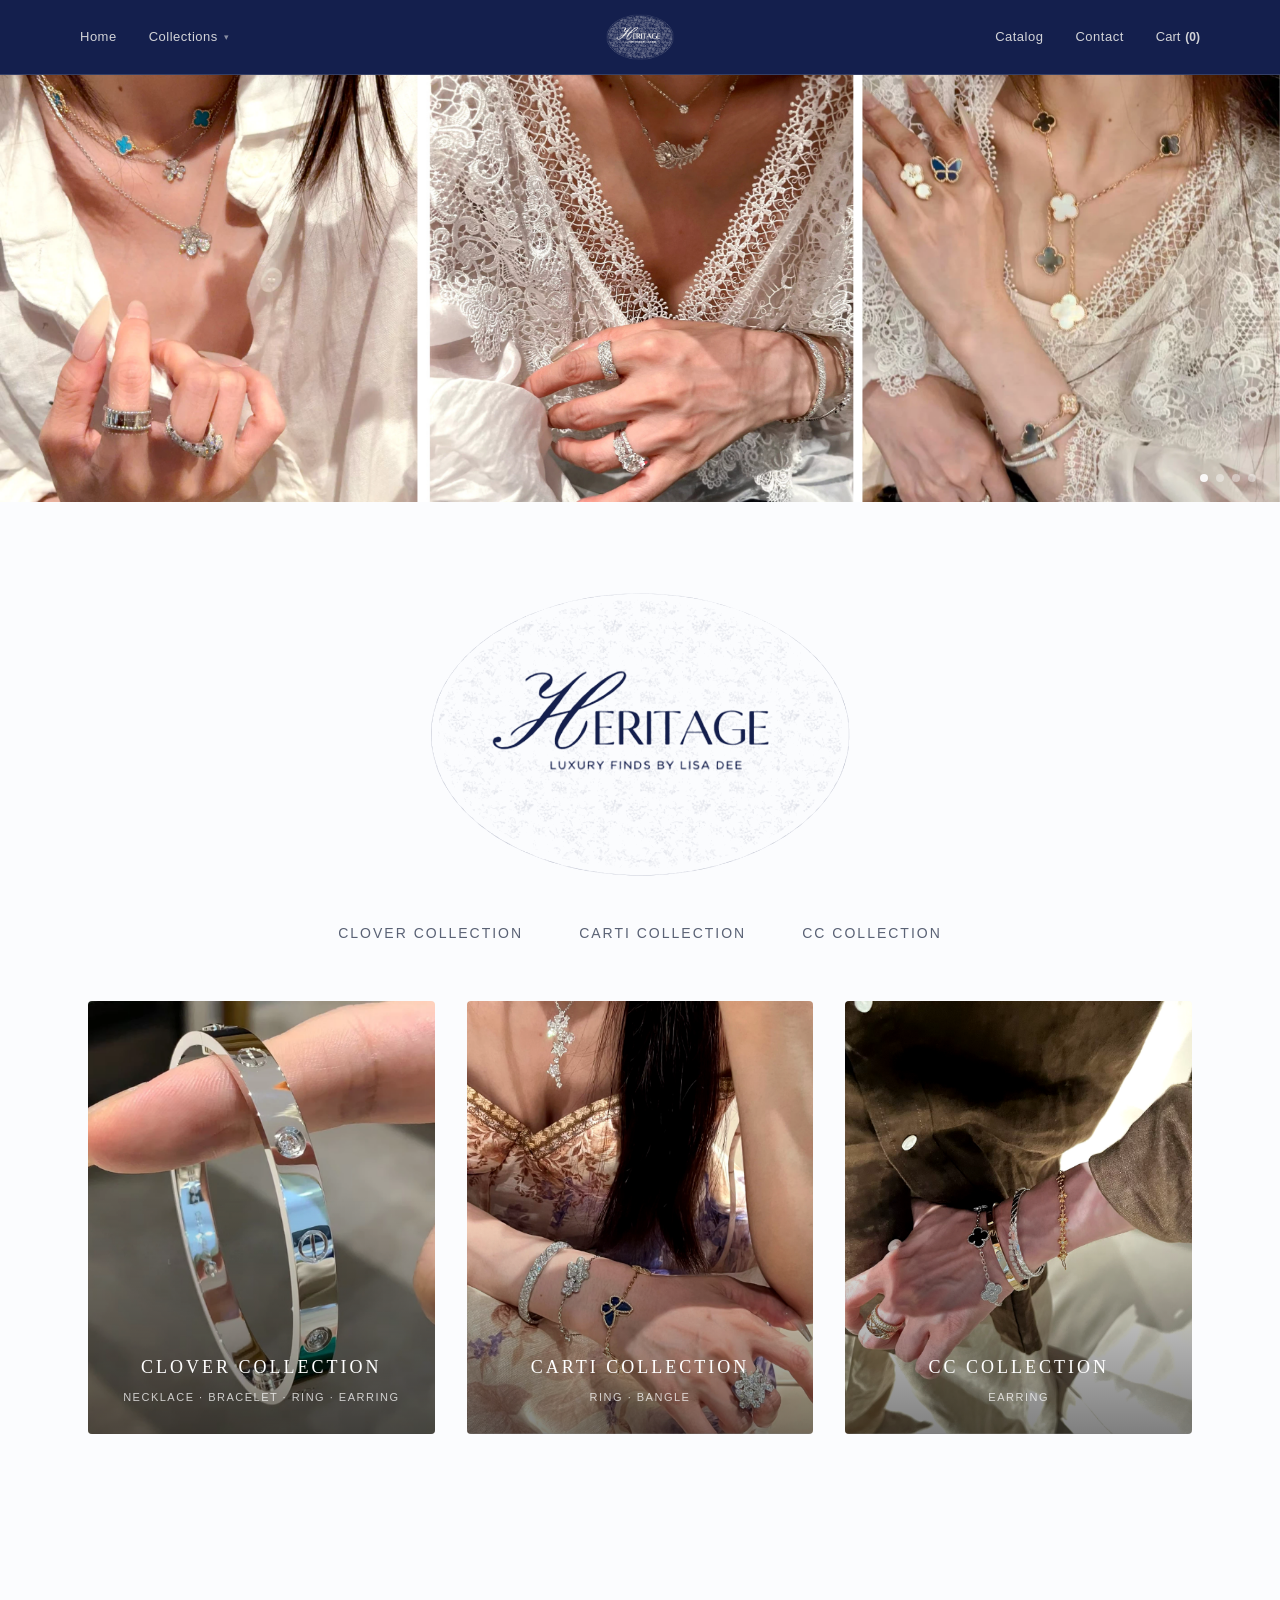
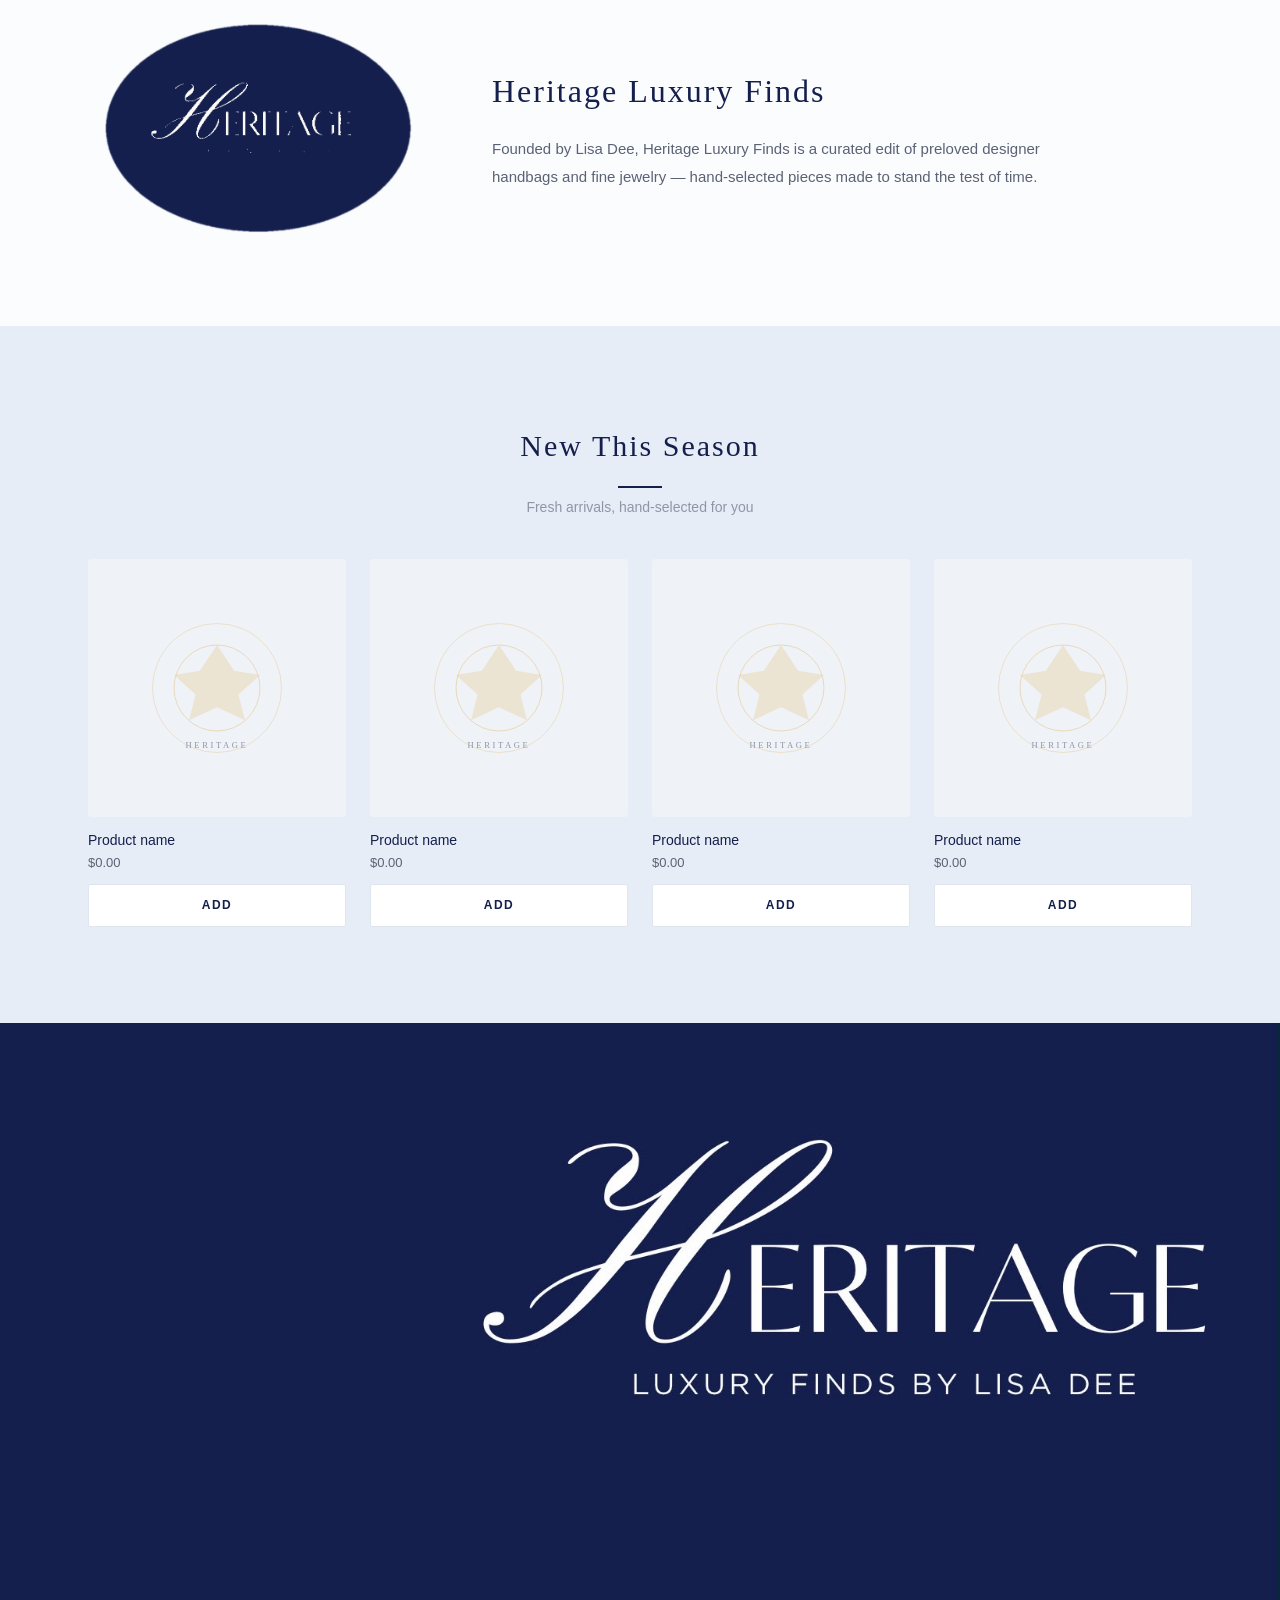
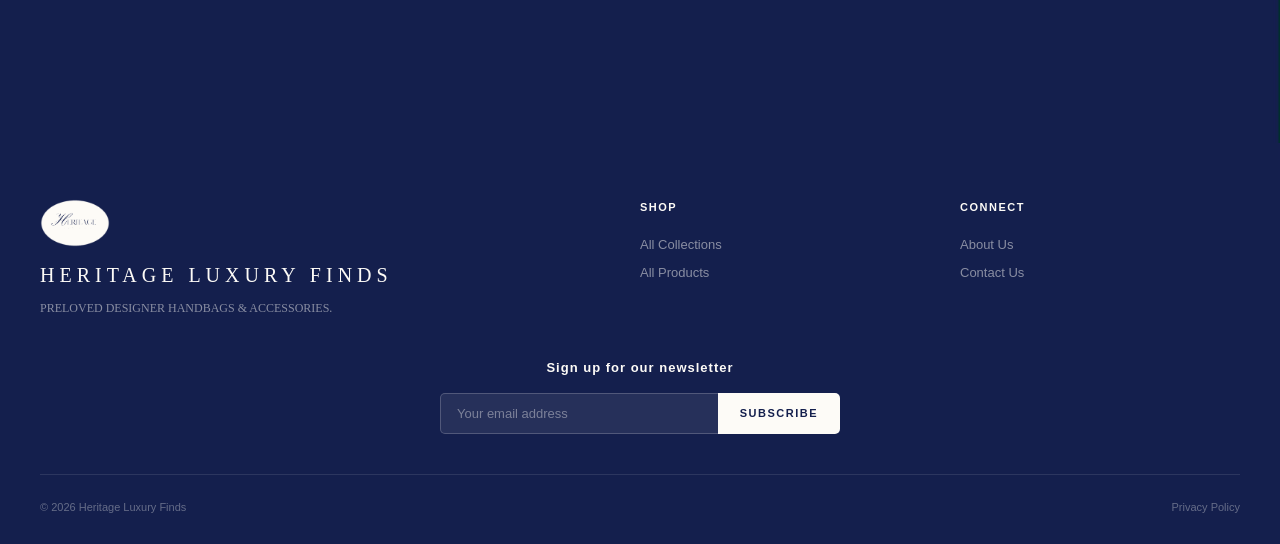
==== index.html @ fd84bde8 "Place 7753 diamond seal in nav center (cream); slogan stays in hero" ====
<!DOCTYPE html>
<html lang="en">
<head>
  <meta charset="UTF-8">
  <meta name="viewport" content="width=device-width, initial-scale=1.0">
  <title>Heritage Luxury Finds — Luxury Finds by Lisa Dee</title>
  <link rel="stylesheet" href="css/style.css?v=14">
</head>
<body>

<!-- ====== Navigation ====== -->
<header class="nav">
  <div class="nav-inner">
    <div class="nav-links nav-links-left">
      <a href="index.html">Home</a>
      <div class="nav-dropdown">
        <button class="nav-dropdown-toggle" type="button">Collections</button>
        <div class="nav-dropdown-menu">
          <a href="index.html#collections">All Collections</a>
          <a href="collection.html?c=clover">Clover Collection</a>
          <a href="collection.html?c=carti">Carti Collection</a>
          <a href="collection.html?c=cc">CC Collection</a>
        </div>
      </div>
    </div>
    <a href="index.html" class="nav-logo"><img src="images/logo-seal-cream.png" alt="Heritage Luxury Finds"></a>
    <div class="nav-links nav-links-right">
      <a href="index.html#catalog">Catalog</a>
      <a href="index.html#contact">Contact</a>
      <button class="nav-cart" aria-label="Cart" onclick="alert('Checkout coming soon ✨')">
        <span>Cart</span>
        <span class="nav-cart-num">(0)</span>
      </button>
    </div>
  </div>
</header>

<!-- ====== Hero ====== -->
<section class="hero">
  <div class="hero-slides">
    <img src="images/hero.png" alt="" class="hero-bg active">
    <img src="images/hero-1.png" alt="" class="hero-bg">
    <img src="images/hero-2.png" alt="" class="hero-bg">
    <img src="images/hero-3.png" alt="" class="hero-bg">
  </div>
  <div class="hero-dots">
    <button class="hero-dot active" data-index="0"></button>
    <button class="hero-dot" data-index="1"></button>
    <button class="hero-dot" data-index="2"></button>
    <button class="hero-dot" data-index="3"></button>
  </div>
</section>

<!-- ====== Hero Caption ====== -->
<div class="hero-caption">
  <img class="hero-logo" src="images/logo-tagline-navy.png" alt="Luxury Finds by Lisa Dee">
  <div class="hero-links">
    <a href="collection.html?c=clover">Clover Collection</a>
    <a href="collection.html?c=carti">Carti Collection</a>
    <a href="collection.html?c=cc">CC Collection</a>
  </div>
</div>

<!-- ====== Collections ====== -->
<section class="section collections-section" id="collections">
  <div class="collections">
    <a href="collection.html?c=clover" class="collection-tile">
      <img src="images/hero-2.png" alt="Clover Collection">
      <div class="col-label">
        <span class="col-name">Clover Collection</span>
        <span class="col-count">Necklace · Bracelet · Ring · Earring</span>
      </div>
    </a>
    <a href="collection.html?c=carti" class="collection-tile">
      <img src="images/hero-3.png" alt="Carti Collection">
      <div class="col-label">
        <span class="col-name">Carti Collection</span>
        <span class="col-count">Ring · Bangle</span>
      </div>
    </a>
    <a href="collection.html?c=cc" class="collection-tile">
      <img src="images/hero-1.png" alt="CC Collection">
      <div class="col-label">
        <span class="col-name">CC Collection</span>
        <span class="col-count">Earring</span>
      </div>
    </a>
  </div>
</section>

<!-- ====== About / The Brand ====== -->
<section class="about">
  <div class="about-media">
    <img src="images/logo-mark-navy.png" alt="Heritage Luxury Finds by Lisa Dee">
  </div>
  <div class="about-body">
    <h2>Heritage Luxury Finds</h2>
    <p>Founded by Lisa Dee, Heritage Luxury Finds is a curated edit of preloved designer handbags and fine jewelry — hand-selected pieces made to stand the test of time.</p>
  </div>
</section>

<!-- ====== New This Season ====== -->
<section class="section" id="catalog">
  <h2 class="section-title">New This Season</h2>
  <p class="section-sub">Fresh arrivals, hand-selected for you</p>
  <div class="product-grid">
    <a href="product.html" class="product-card">
      <div class="card-img"><img src="images/placeholder.svg" alt="Product"></div>
      <p class="card-name">Product name</p>
      <p class="card-price">$0.00</p>
      <span class="card-btn">Add</span>
    </a>
    <a href="product.html" class="product-card">
      <div class="card-img"><img src="images/placeholder.svg" alt="Product"></div>
      <p class="card-name">Product name</p>
      <p class="card-price">$0.00</p>
      <span class="card-btn">Add</span>
    </a>
    <a href="product.html" class="product-card">
      <div class="card-img"><img src="images/placeholder.svg" alt="Product"></div>
      <p class="card-name">Product name</p>
      <p class="card-price">$0.00</p>
      <span class="card-btn">Add</span>
    </a>
    <a href="product.html" class="product-card">
      <div class="card-img"><img src="images/placeholder.svg" alt="Product"></div>
      <p class="card-name">Product name</p>
      <p class="card-price">$0.00</p>
      <span class="card-btn">Add</span>
    </a>
  </div>
</section>

<!-- ====== Promo / Brand Banner ====== -->
<section class="promo">
  <img src="images/logo-wide.jpg" alt="Heritage Luxury Finds">
</section>

<!-- ====== Footer ====== -->
<footer class="footer" id="contact">
  <div class="footer-inner">
    <div class="footer-brand">
      <img src="images/logo-mark-cream.png" alt="Heritage Luxury Finds">
      Heritage Luxury Finds
      <p>Preloved designer handbags &amp; accessories.</p>
    </div>
    <div class="fcol">
      <h4>Shop</h4>
      <a href="index.html#collections">All Collections</a>
      <a href="index.html#catalog">All Products</a>
    </div>
    <div class="fcol">
      <h4>Connect</h4>
      <a href="#">About Us</a>
      <a href="#">Contact Us</a>
    </div>
  </div>
  <div class="footer-news">
    <h4>Sign up for our newsletter</h4>
    <form class="footer-form" onsubmit="event.preventDefault();alert('Thanks for subscribing!')">
      <input type="email" placeholder="Your email address" required>
      <button type="submit">SUBSCRIBE</button>
    </form>
  </div>
  <div class="footer-bottom">
    <span>&copy; 2026 Heritage Luxury Finds</span>
    <a href="#">Privacy Policy</a>
  </div>
</footer>

<!-- ====== JS ====== -->
<script>
// Hero slideshow auto-rotation
(function() {
  const slides = document.querySelectorAll('.hero-bg');
  const dots = document.querySelectorAll('.hero-dot');
  let current = 0;
  const total = slides.length;

  function show(index) {
    slides.forEach(s => s.classList.remove('active'));
    dots.forEach(d => d.classList.remove('active'));
    slides[index].classList.add('active');
    dots[index].classList.add('active');
    current = index;
  }

  setInterval(() => { show((current + 1) % total); }, 4000);

  dots.forEach(dot => {
    dot.addEventListener('click', () => {
      show(parseInt(dot.dataset.index));
    });
  });
})();
</script>
</body>
</html>
---- css/style.css ----
/* ================================================================
   Heritage Luxury Finds — Luxury Finds by Lisa Dee
   Homepage + Product page (Clover-inspired framework)
   ================================================================ */

/* ── Reset ── */
*, *::before, *::after { box-sizing: border-box; margin: 0; padding: 0; }

:root {
  --cream: #FDFBF7;
  --navy: #141F4D;
  --gold: #E4C891;
  --blue-50: #E7EDF6;
  --blue-100: #D7E0EE;
  --gray-100: #EFF2F7;
  --gray-200: #DFE5EF;
  --gray-400: #8E96A8;
  --gray-600: #5A6275;
  --white: #FFFFFF;
  --sans: 'Helvetica Neue', -apple-system, BlinkMacSystemFont, 'Segoe UI', Arial, sans-serif;
  --serif: Georgia, 'Times New Roman', serif;
  --max: 1200px;
}

html { scroll-behavior: smooth; }

body {
  font-family: var(--sans);
  font-weight: 400;
  background: #FBFCFE;
  color: var(--navy);
  line-height: 1.6;
  -webkit-font-smoothing: antialiased;
  -moz-osx-font-smoothing: grayscale;
}

img { max-width: 100%; display: block; }
a { color: inherit; text-decoration: none; }
button { cursor: pointer; font-family: inherit; }

/* ── Header / Navigation ── */
.nav {
  position: sticky; top: 0; z-index: 1000;
  background: var(--navy);
  border-bottom: 1px solid rgba(253,251,247,.14);
}
.nav-inner {
  max-width: var(--max); margin: 0 auto;
  display: grid;
  grid-template-columns: 1fr auto 1fr;
  align-items: center;
  gap: 24px;
  padding: 14px 40px;
}
@media (max-width: 767px) {
  .nav-inner { padding: 12px 16px; gap: 12px; }
  .nav-logo img { height: 36px; }
}
.nav-logo {
  display: block;
  line-height: 0;
}
.nav-logo img {
  height: 46px;
  width: auto;
  display: block;
}
.nav-links {
  display: flex; align-items: center; gap: 32px;
}
.nav-links-left { justify-self: start; }
.nav-links-right { justify-self: end; }
.nav-links a {
  font-size: 13px; font-weight: 400;
  color: rgba(253,251,247,.82);
  letter-spacing: .5px;
  transition: color .15s;
}
.nav-links a:hover { color: var(--cream); }

.nav-cart {
  background: none; border: none; padding: 0;
  font-size: 13px; color: rgba(253,251,247,.82);
  display: flex; align-items: center; gap: 5px;
}
.nav-cart:hover { color: var(--cream); }
.nav-cart-num {
  font-weight: 600; font-size: 12px;
}

/* ── Collections dropdown ── */
.nav-dropdown { position: relative; }
.nav-dropdown-toggle {
  background: none; border: none; padding: 0;
  font-size: 13px; font-weight: 400;
  color: rgba(253,251,247,.82);
  letter-spacing: .5px;
  display: flex; align-items: center; gap: 6px;
  transition: color .15s;
}
.nav-dropdown-toggle:hover { color: var(--cream); }
.nav-dropdown-toggle::after {
  content: '\25BE';
  font-size: 9px;
  color: rgba(253,251,247,.5);
}
.nav-dropdown-menu {
  position: absolute;
  top: 100%;
  left: 50%;
  transform: translateX(-50%) translateY(8px);
  min-width: 200px;
  background: var(--white);
  border: 1px solid var(--gray-200);
  border-radius: 4px;
  box-shadow: 0 12px 32px rgba(46,42,57,.12);
  padding: 8px 0;
  opacity: 0;
  visibility: hidden;
  transition: opacity .18s ease, transform .18s ease, visibility .18s;
  z-index: 1001;
}
.nav-dropdown:hover .nav-dropdown-menu,
.nav-dropdown:focus-within .nav-dropdown-menu {
  opacity: 1;
  visibility: visible;
  transform: translateX(-50%) translateY(0);
}
.nav-dropdown-menu a {
  display: block;
  padding: 10px 22px;
  font-size: 13px;
  color: var(--gray-600);
  letter-spacing: .5px;
  white-space: nowrap;
  transition: background .15s, color .15s;
}
.nav-dropdown-menu a:hover {
  background: var(--blue-100);
  color: var(--navy);
}

/* ── Hero ── */
.hero {
  position: relative;
  width: 100%;
  line-height: 0;
  overflow: hidden;
}
.hero-slides {
  position: relative;
  width: 100%;
}
.hero-bg {
  width: 100%;
  display: block;
  position: absolute; top: 0; left: 0;
  opacity: 0;
  transition: opacity .8s ease-in-out;
}
.hero-bg.active {
  opacity: 1;
  position: relative;
  z-index: 1;
}
.hero-caption {
  max-width: var(--max);
  margin: 0 auto;
  padding: 80px 48px 0;
  text-align: center;
}
@media (max-width: 767px) {
  .hero-caption { padding: 56px 24px 0; }
}
.hero-headline {
  font-size: clamp(28px, 4vw, 42px);
  font-weight: 300;
  color: var(--navy);
  letter-spacing: 3px;
  font-family: var(--serif);
  line-height: 1.3;
}
.hero-headline::after {
  content: '';
  display: block;
  width: 48px;
  height: 2px;
  margin: 22px auto 0;
  background: var(--navy);
}
.hero-logo {
  display: block;
  width: min(440px, 80%);
  margin: 0 auto;
}
.hero-links {
  margin-top: 36px;
  display: flex;
  align-items: center;
  justify-content: center;
  gap: 56px;
  flex-wrap: wrap;
}
@media (max-width: 767px) {
  .hero-links { gap: 28px; }
}
.hero-links a {
  font-size: 14px;
  letter-spacing: 2px;
  color: var(--gray-600);
  text-transform: uppercase;
  transition: color .15s;
}
.hero-links a:hover { color: var(--navy); }
.hero-links span {
  color: var(--gray-400);
  font-size: 12px;
  letter-spacing: 1px;
  margin-left: 4px;
}

.hero-dots {
  position: absolute; bottom: 20px; right: 24px; z-index: 3;
  display: flex; gap: 8px;
}
.hero-dot {
  width: 8px; height: 8px;
  border-radius: 50%;
  border: none;
  background: rgba(255,255,255,.4);
  cursor: pointer; padding: 0;
  transition: background .2s;
}
.hero-dot.active,
.hero-dot:hover { background: rgba(255,255,255,.9); }

/* ── Section headings ── */
.section {
  max-width: var(--max);
  margin: 0 auto;
  padding: 96px 48px;
}
@media (max-width: 767px) {
  .section { padding: 64px 24px; }
}
.collections-section { padding-top: 56px; }
#catalog {
  position: relative;
  z-index: 0;
}
#catalog::before {
  content: '';
  position: absolute;
  top: 0; bottom: 0;
  left: 50%;
  transform: translateX(-50%);
  width: 100vw;
  background: var(--blue-50);
  z-index: -1;
}
.section-title {
  text-align: center;
  font-size: clamp(22px, 3.5vw, 30px);
  font-weight: 300;
  letter-spacing: 2px;
  color: var(--navy);
  font-family: var(--serif);
  margin-bottom: 8px;
}
.section-title::after {
  content: '';
  display: block;
  width: 44px;
  height: 2px;
  margin: 16px auto 0;
  background: var(--navy);
}
.section-sub {
  text-align: center;
  font-size: 14px;
  color: var(--gray-400);
  margin-bottom: 40px;
}

/* ── Collections ── */
.collections {
  display: grid;
  grid-template-columns: repeat(3, 1fr);
  gap: 32px;
}
@media (max-width: 767px) {
  .collections { grid-template-columns: 1fr; }
}
.collection-tile {
  position: relative;
  aspect-ratio: 4 / 5;
  overflow: hidden;
  border-radius: 4px;
  display: block;
}
.collection-tile img {
  width: 100%; height: 100%;
  object-fit: cover;
  transition: transform .5s ease;
}
.collection-tile:hover img { transform: scale(1.06); }
.collection-tile .col-label {
  position: absolute; inset: 0;
  display: flex; flex-direction: column;
  align-items: center; justify-content: flex-end;
  padding: 28px 20px;
  background: linear-gradient(to top, rgba(0,0,0,.5) 0%, transparent 55%);
  color: #fff;
  line-height: 1.4;
}
.col-label .col-name {
  font-size: 18px;
  letter-spacing: 3px;
  text-transform: uppercase;
  font-family: var(--serif);
}
.col-label .col-count {
  font-size: 11px;
  color: rgba(255,255,255,.75);
  margin-top: 8px;
  letter-spacing: 1.5px;
  text-transform: uppercase;
  line-height: 1.6;
}

/* ── About / The Brand ── */
.about {
  max-width: var(--max);
  margin: 0 auto;
  padding: 88px 48px;
  display: grid;
  grid-template-columns: 340px 1fr;
  gap: 64px;
  align-items: center;
}
@media (max-width: 767px) {
  .about { grid-template-columns: 1fr; gap: 36px; padding: 64px 24px; text-align: center; }
  .about-body p { margin: 0 auto; }
}
.about-media {
  display: flex; justify-content: center;
}
.about-media img {
  max-height: 220px;
  width: auto;
  max-width: 100%;
}
.about-body h2 {
  font-size: clamp(24px, 3vw, 32px);
  font-weight: 300;
  letter-spacing: 2px;
  font-family: var(--serif);
  color: var(--navy);
  margin-bottom: 18px;
}
.about-body p {
  font-size: 15px;
  color: var(--gray-600);
  line-height: 1.85;
  max-width: 560px;
}

/* ── Product Grid ── */
.product-grid {
  display: grid;
  grid-template-columns: repeat(4, 1fr);
  gap: 24px;
}
@media (max-width: 900px) {
  .product-grid { grid-template-columns: repeat(2, 1fr); }
}
@media (max-width: 480px) {
  .product-grid { grid-template-columns: repeat(2, 1fr); gap: 14px; }
}
.product-card {
  display: block;
}
.product-card .card-img {
  aspect-ratio: 1;
  border-radius: 4px;
  overflow: hidden;
  background: var(--gray-100);
}
.product-card .card-img img {
  width: 100%; height: 100%;
  object-fit: cover;
  transition: transform .4s ease;
}
.product-card:hover .card-img img { transform: scale(1.05); }
.product-card .card-name {
  margin-top: 12px;
  font-size: 14px;
  font-weight: 500;
  color: var(--navy);
}
.product-card .card-price {
  margin-top: 2px;
  font-size: 13px;
  color: var(--gray-600);
}
.product-card .card-btn {
  margin-top: 10px;
  display: inline-block;
  width: 100%;
  padding: 11px 0;
  text-align: center;
  font-size: 12px;
  font-weight: 700;
  letter-spacing: 1.5px;
  text-transform: uppercase;
  color: var(--navy);
  border: 1px solid var(--gray-200);
  border-radius: 2px;
  background: var(--white);
  transition: all .2s;
}
.product-card .card-btn:hover {
  border-color: var(--navy);
  background: var(--navy);
  color: var(--cream);
}

/* ── Promo Banner ── */
.promo {
  position: relative;
  width: 100%;
  aspect-ratio: 16 / 9;
  overflow: hidden;
  background: #141F4D;
}
.promo img {
  width: 100%; height: 100%;
  object-fit: cover;
  position: absolute; inset: 0;
}
.promo-overlay {
  position: absolute; inset: 0;
  display: flex; flex-direction: column;
  align-items: center; justify-content: center;
  text-align: center;
  padding: 24px;
  background: rgba(0,0,0,.25);
  color: #fff;
  line-height: 1.4;
}
.promo-overlay h2 {
  font-size: clamp(22px, 4vw, 34px);
  font-weight: 300;
  letter-spacing: 2px;
  font-family: var(--serif);
  margin-bottom: 16px;
}
.promo-overlay .promo-btn {
  display: inline-block;
  padding: 13px 34px;
  background: #fff;
  color: var(--navy);
  font-size: 12px;
  font-weight: 700;
  letter-spacing: 2px;
  text-transform: uppercase;
  border-radius: 2px;
  transition: background .2s;
}
.promo-overlay .promo-btn:hover { background: var(--gold); }

/* ── Footer ── */
.footer {
  background: var(--navy);
  color: var(--cream);
  padding: 56px 28px 28px;
}
.footer-inner {
  max-width: var(--max);
  margin: 0 auto;
  display: grid;
  grid-template-columns: 2fr 1fr 1fr;
  gap: 40px;
  margin-bottom: 40px;
}
@media (max-width: 767px) {
  .footer-inner { grid-template-columns: 1fr; gap: 28px; }
}
.footer-brand { font-size: 20px; letter-spacing: 5px; font-family: var(--serif); text-transform: uppercase; }
.footer-brand p { font-size: 12px; color: rgba(253,251,247,.5); margin-top: 8px; letter-spacing: 0; }
.footer-brand img { height: 48px; width: auto; display: block; margin-bottom: 12px; }
.fcol h4 {
  font-size: 11px; font-weight: 700;
  letter-spacing: 1.5px;
  text-transform: uppercase;
  margin-bottom: 14px;
}
.fcol a {
  display: block;
  font-size: 13px; color: rgba(253,251,247,.5);
  padding: 4px 0;
  transition: color .15s;
}
.fcol a:hover { color: var(--cream); }

.footer-news {
  max-width: var(--max);
  margin: 0 auto 40px;
  text-align: center;
}
.footer-news h4 {
  font-size: 13px; font-weight: 600;
  letter-spacing: 1px;
  margin-bottom: 14px;
}
.footer-form {
  display: flex; max-width: 400px;
  margin: 0 auto;
}
.footer-form input {
  flex: 1;
  padding: 12px 16px;
  border: 1px solid rgba(253,251,247,.2);
  border-right: none;
  border-radius: 5px 0 0 5px;
  font-size: 13px; font-family: var(--sans);
  outline: none;
  background: rgba(253,251,247,.08);
  color: var(--cream);
}
.footer-form input::placeholder { color: rgba(253,251,247,.4); }
.footer-form button {
  padding: 12px 22px;
  background: var(--cream); color: var(--navy);
  border: none; border-radius: 0 5px 5px 0;
  font-size: 11px; font-weight: 700;
  letter-spacing: 1.5px;
  cursor: pointer;
  white-space: nowrap;
}

.footer-bottom {
  max-width: var(--max);
  margin: 0 auto;
  display: flex; align-items: center; justify-content: space-between;
  padding-top: 24px;
  border-top: 1px solid rgba(253,251,247,.1);
  font-size: 11px; color: rgba(253,251,247,.35);
}
@media (max-width: 767px) {
  .footer-bottom { flex-direction: column; gap: 8px; text-align: center; }
}
.footer-bottom a { color: rgba(253,251,247,.35); }
.footer-bottom a:hover { color: var(--cream); }

/* ══════════════════════════════════════════════════════════════
   Product Detail Page
   ══════════════════════════════════════════════════════════════ */

.pdp {
  max-width: var(--max);
  margin: 0 auto;
  padding: 48px 40px 72px;
  display: grid;
  grid-template-columns: 1fr 1fr;
  gap: 56px;
  align-items: flex-start;
}
@media (max-width: 900px) {
  .pdp { grid-template-columns: 1fr; gap: 32px; padding: 32px 20px 56px; }
}

/* Gallery */
.pdp-gallery {
  position: sticky; top: 100px;
}
@media (max-width: 900px) {
  .pdp-gallery { position: static; }
}
.pdp-main {
  aspect-ratio: 1;
  border-radius: 4px;
  overflow: hidden;
  background: var(--gray-100);
}
.pdp-main img {
  width: 100%; height: 100%;
  object-fit: cover;
}
.pdp-thumbs {
  display: flex; gap: 10px;
  margin-top: 12px;
}
.pdp-thumb {
  width: 72px; height: 72px;
  border-radius: 4px;
  overflow: hidden;
  background: var(--gray-100);
  border: 2px solid transparent;
  cursor: pointer;
  padding: 0;
  transition: border-color .2s;
}
.pdp-thumb.active { border-color: var(--navy); }
.pdp-thumb img {
  width: 100%; height: 100%;
  object-fit: cover;
}

/* Info */
.pdp-info { min-width: 0; }
.pdp-title {
  font-size: clamp(24px, 3vw, 30px);
  font-weight: 300;
  letter-spacing: 1px;
  color: var(--navy);
  font-family: var(--serif);
  margin-bottom: 8px;
}
.pdp-price {
  font-size: 20px;
  font-weight: 600;
  color: var(--navy);
  margin-bottom: 20px;
}
.pdp-add {
  display: block; width: 100%;
  padding: 16px 24px;
  background: var(--navy);
  color: var(--cream);
  border: none; border-radius: 4px;
  font-size: 14px; font-weight: 700;
  letter-spacing: 1.5px;
  text-transform: uppercase;
  transition: background .2s;
}
.pdp-add:hover { background: #1E2B66; }

.pdp-desc {
  margin-top: 24px;
  font-size: 15px;
  color: var(--gray-600);
  line-height: 1.7;
}

/* Selling points */
.pdp-sell {
  margin-top: 24px;
  padding: 22px 24px;
  background: var(--gray-100);
  border-radius: 4px;
}
.pdp-sell-title {
  font-size: 15px;
  font-weight: 600;
  color: var(--navy);
  margin-bottom: 14px;
}
.pdp-sell-list {
  list-style: none;
  margin: 0; padding: 0;
}
.pdp-sell-list li {
  position: relative;
  padding-left: 18px;
  margin: 7px 0;
  font-size: 14px;
  color: var(--gray-600);
  line-height: 1.6;
}
.pdp-sell-list li::before {
  content: '';
  position: absolute;
  left: 0; top: 8px;
  width: 6px; height: 6px;
  border-radius: 50%;
  background: var(--gold);
}

/* Accordion */
.pdp-accordion {
  margin-top: 24px;
  border-top: 1px solid var(--gray-200);
}
.pdp-accordion details {
  border-bottom: 1px solid var(--gray-200);
}
.pdp-accordion summary {
  display: flex; align-items: center; justify-content: space-between;
  padding: 15px 0;
  font-size: 15px; font-weight: 600;
  color: var(--navy);
  cursor: pointer;
  list-style: none;
}
.pdp-accordion summary::-webkit-details-marker { display: none; }
.pdp-accordion summary::marker { display: none; content: none; }
.pdp-accordion summary::after {
  content: '+';
  font-size: 18px; font-weight: 300;
  color: var(--gray-400);
}
.pdp-accordion details[open] summary::after { content: '\2212'; }
.pdp-accordion .pdp-body {
  padding: 0 0 16px 0;
  font-size: 14px;
  color: var(--gray-600);
  line-height: 1.7;
}
.pdp-accordion .pdp-body ul {
  margin: 8px 0 12px 18px;
}
.pdp-accordion .pdp-body li {
  margin: 3px 0;
}
.pdp-accordion .pdp-body strong {
  color: var(--navy);
  font-weight: 600;
}

/* Related */
.related {
  max-width: var(--max);
  margin: 0 auto;
  padding: 0 40px 80px;
}
@media (max-width: 900px) {
  .related { padding: 0 20px 56px; }
}
.related-title {
  text-align: center;
  font-size: clamp(20px, 3vw, 26px);
  font-weight: 300;
  letter-spacing: 2px;
  font-family: var(--serif);
  color: var(--navy);
  margin-bottom: 32px;
}

/* ══════════════════════════════════════════════════════════════
   Collection Page
   ══════════════════════════════════════════════════════════════ */

.collection-header {
  max-width: var(--max);
  margin: 0 auto;
  padding: 72px 48px 64px;
  text-align: center;
  position: relative;
  z-index: 0;
}
.collection-header::before {
  content: '';
  position: absolute;
  top: 0; bottom: 0;
  left: 50%;
  transform: translateX(-50%);
  width: 100vw;
  background: var(--blue-50);
  z-index: -1;
}
@media (max-width: 767px) {
  .collection-header { padding: 48px 24px 0; }
}
.collection-title {
  font-size: clamp(26px, 4vw, 40px);
  font-weight: 300;
  letter-spacing: 3px;
  font-family: var(--serif);
  color: var(--navy);
}
.collection-sub {
  margin-top: 12px;
  font-size: 14px;
  color: var(--gray-400);
  letter-spacing: 1px;
}

.cat-filter {
  max-width: var(--max);
  margin: 40px auto 0;
  padding: 0 48px;
  display: flex;
  align-items: center;
  justify-content: center;
  gap: 12px;
  flex-wrap: wrap;
}
@media (max-width: 767px) {
  .cat-filter { padding: 0 24px; gap: 8px; }
}
.cat-pill {
  padding: 10px 22px;
  border: 1px solid var(--blue-100);
  border-radius: 999px;
  background: var(--blue-50);
  color: var(--navy);
  font-size: 12px;
  letter-spacing: 1.5px;
  text-transform: uppercase;
  transition: all .2s;
}
.cat-pill:hover { border-color: var(--navy); color: var(--navy); }
.cat-pill.active {
  background: var(--navy);
  border-color: var(--navy);
  color: var(--cream);
}

.collection-grid { padding-top: 40px; }
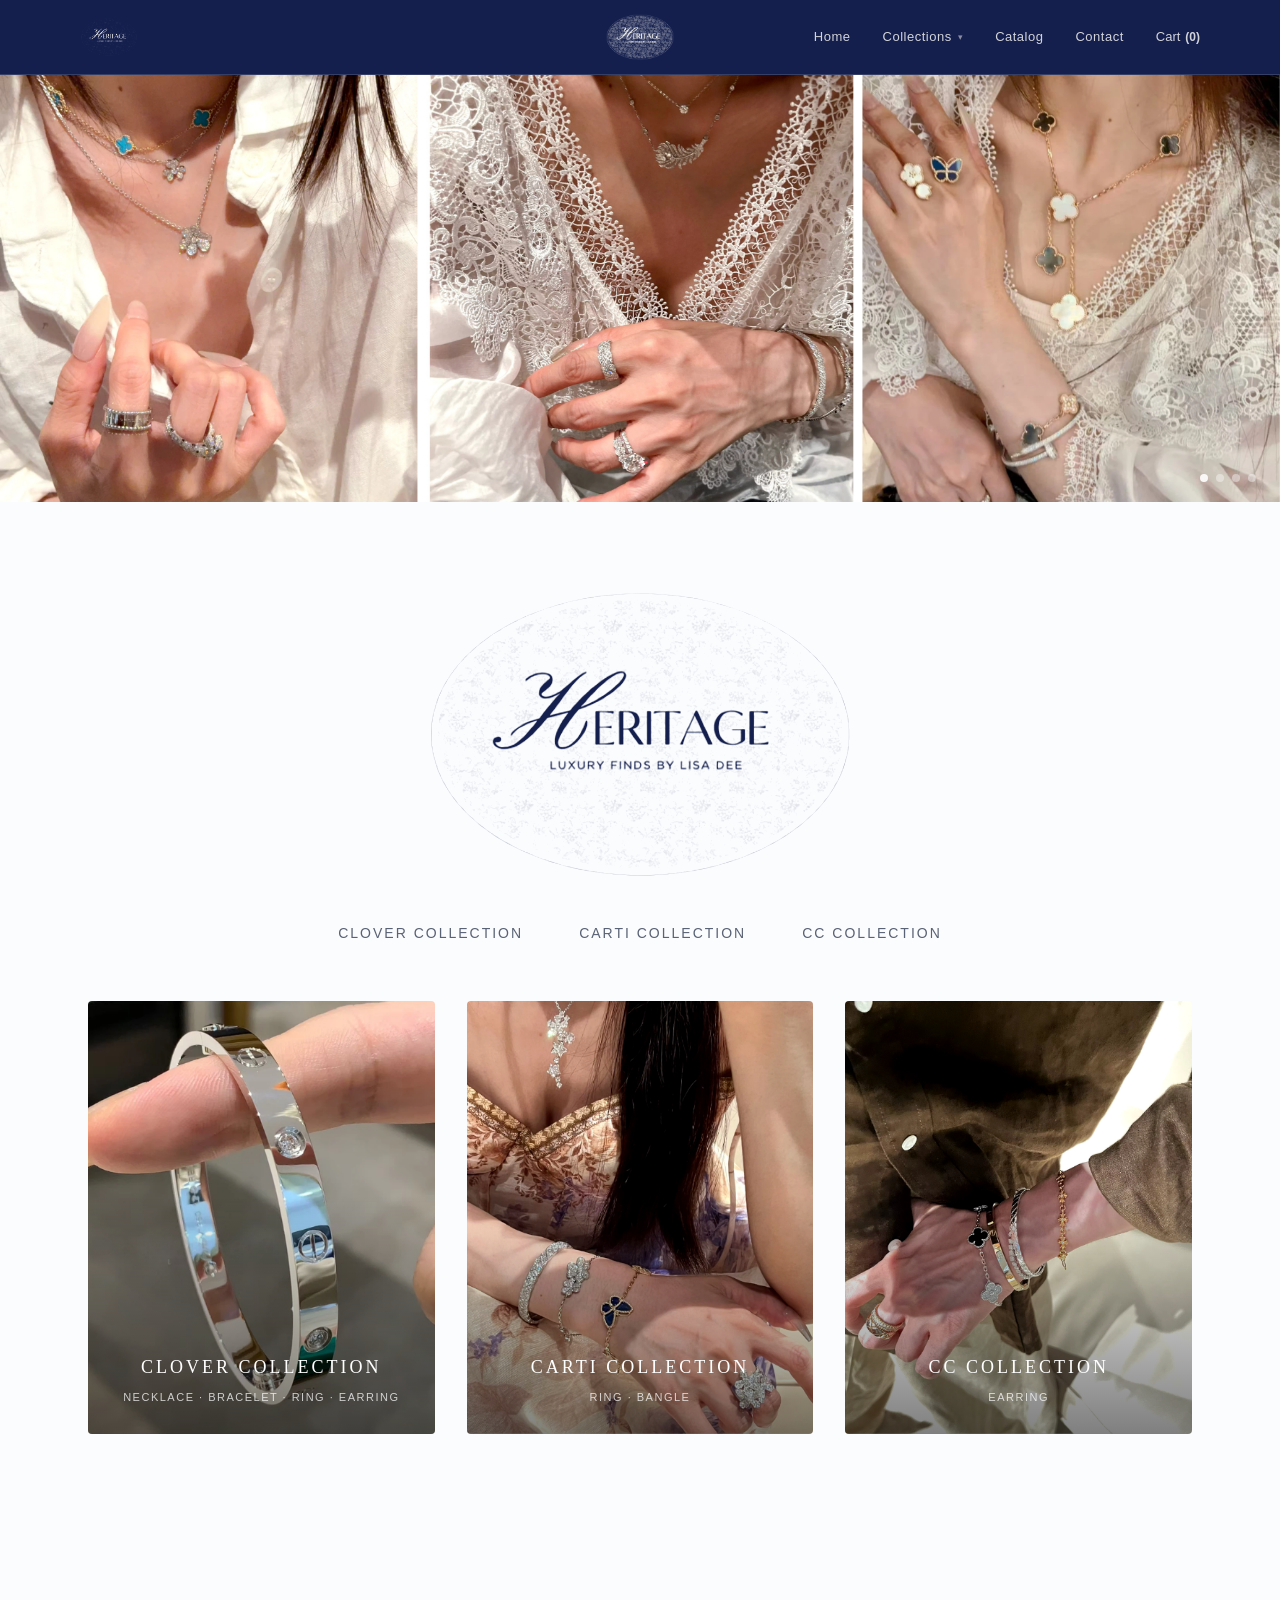
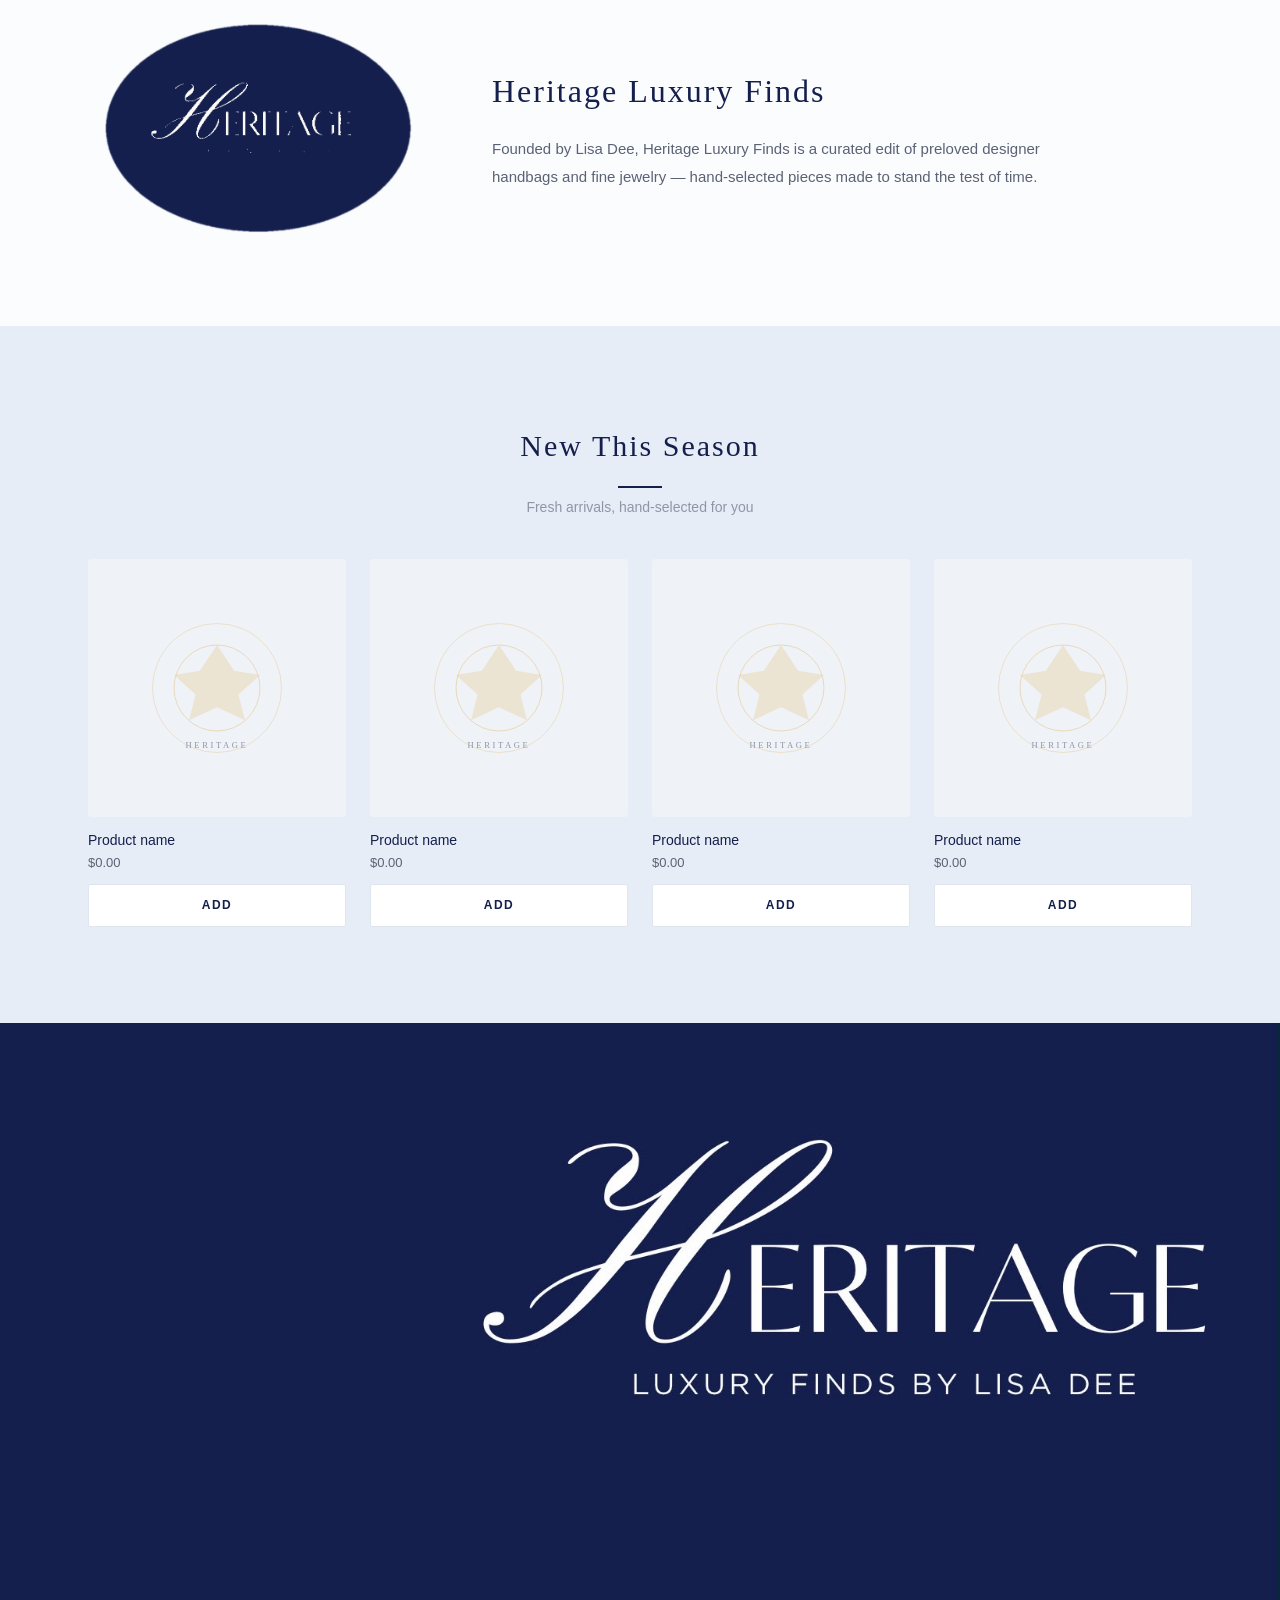
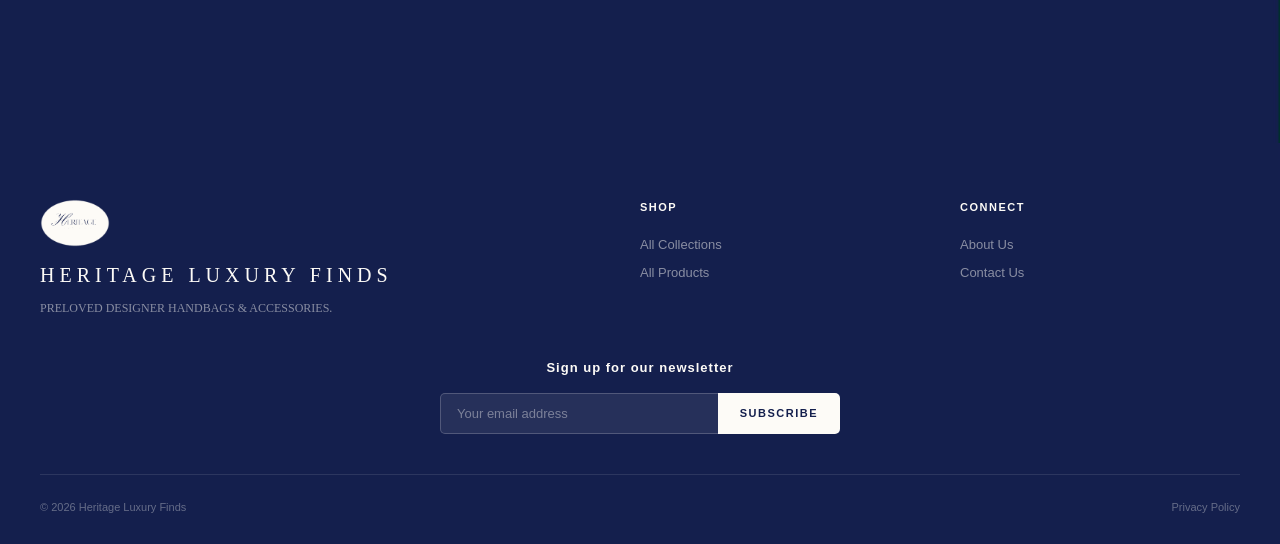
==== commit 6bd26992: "Nav: wordmark left, 7753 diamond center, all links right" ====
--- a/index.html
+++ b/index.html
@@ -4,14 +4,16 @@
   <meta charset="UTF-8">
   <meta name="viewport" content="width=device-width, initial-scale=1.0">
   <title>Heritage Luxury Finds — Luxury Finds by Lisa Dee</title>
-  <link rel="stylesheet" href="css/style.css?v=14">
+  <link rel="stylesheet" href="css/style.css?v=15">
 </head>
 <body>
 
 <!-- ====== Navigation ====== -->
 <header class="nav">
   <div class="nav-inner">
-    <div class="nav-links nav-links-left">
+    <a href="index.html" class="nav-wordmark"><img src="images/logo-tagline-cream.png" alt="Luxury Finds by Lisa Dee"></a>
+    <a href="index.html" class="nav-logo"><img src="images/logo-seal-cream.png" alt="Heritage Luxury Finds"></a>
+    <div class="nav-links nav-links-right">
       <a href="index.html">Home</a>
       <div class="nav-dropdown">
         <button class="nav-dropdown-toggle" type="button">Collections</button>
@@ -22,9 +24,6 @@
           <a href="collection.html?c=cc">CC Collection</a>
         </div>
       </div>
-    </div>
-    <a href="index.html" class="nav-logo"><img src="images/logo-seal-cream.png" alt="Heritage Luxury Finds"></a>
-    <div class="nav-links nav-links-right">
       <a href="index.html#catalog">Catalog</a>
       <a href="index.html#contact">Contact</a>
       <button class="nav-cart" aria-label="Cart" onclick="alert('Checkout coming soon ✨')">
--- a/css/style.css
+++ b/css/style.css
@@ -54,7 +54,18 @@
 }
 @media (max-width: 767px) {
   .nav-inner { padding: 12px 16px; gap: 12px; }
+  .nav-wordmark img { height: 28px; }
   .nav-logo img { height: 36px; }
+}
+.nav-wordmark {
+  display: block;
+  line-height: 0;
+  justify-self: start;
+}
+.nav-wordmark img {
+  height: 40px;
+  width: auto;
+  display: block;
 }
 .nav-logo {
   display: block;
@@ -68,7 +79,6 @@
 .nav-links {
   display: flex; align-items: center; gap: 32px;
 }
-.nav-links-left { justify-self: start; }
 .nav-links-right { justify-self: end; }
 .nav-links a {
   font-size: 13px; font-weight: 400;
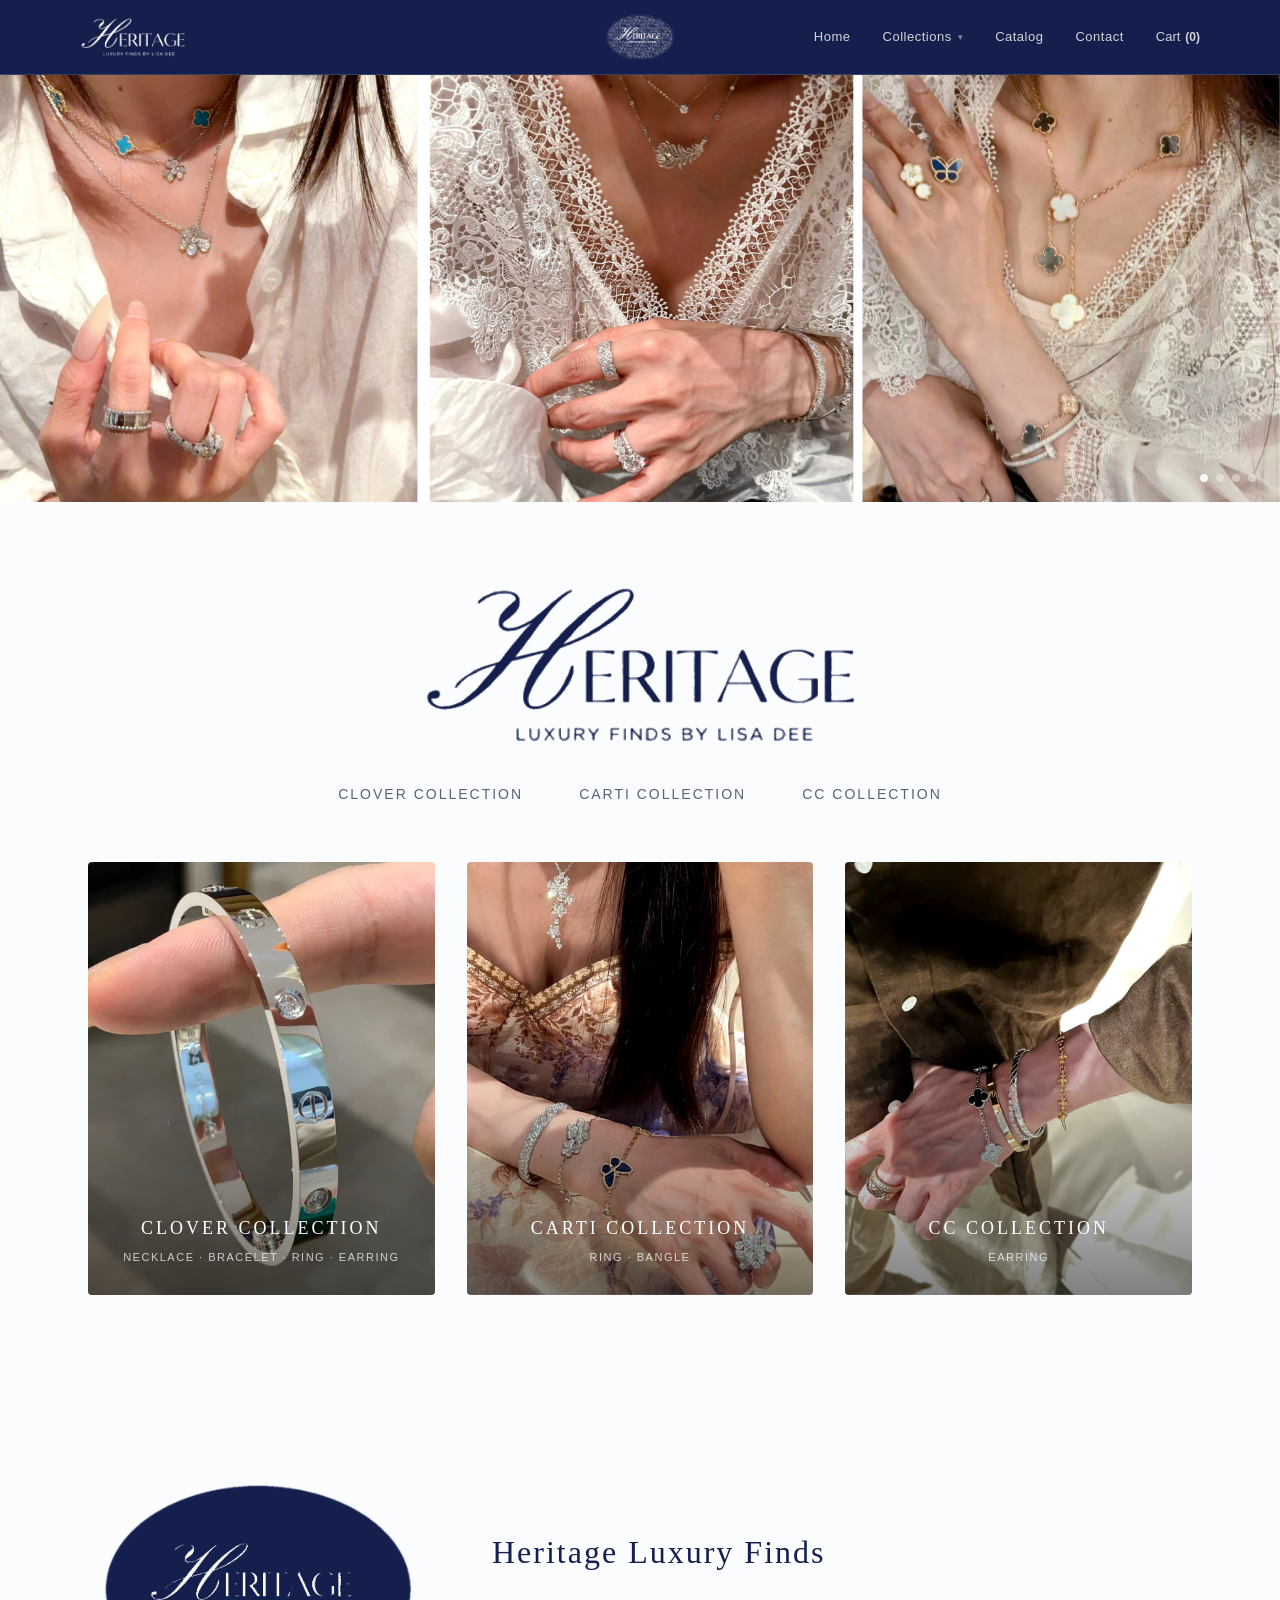
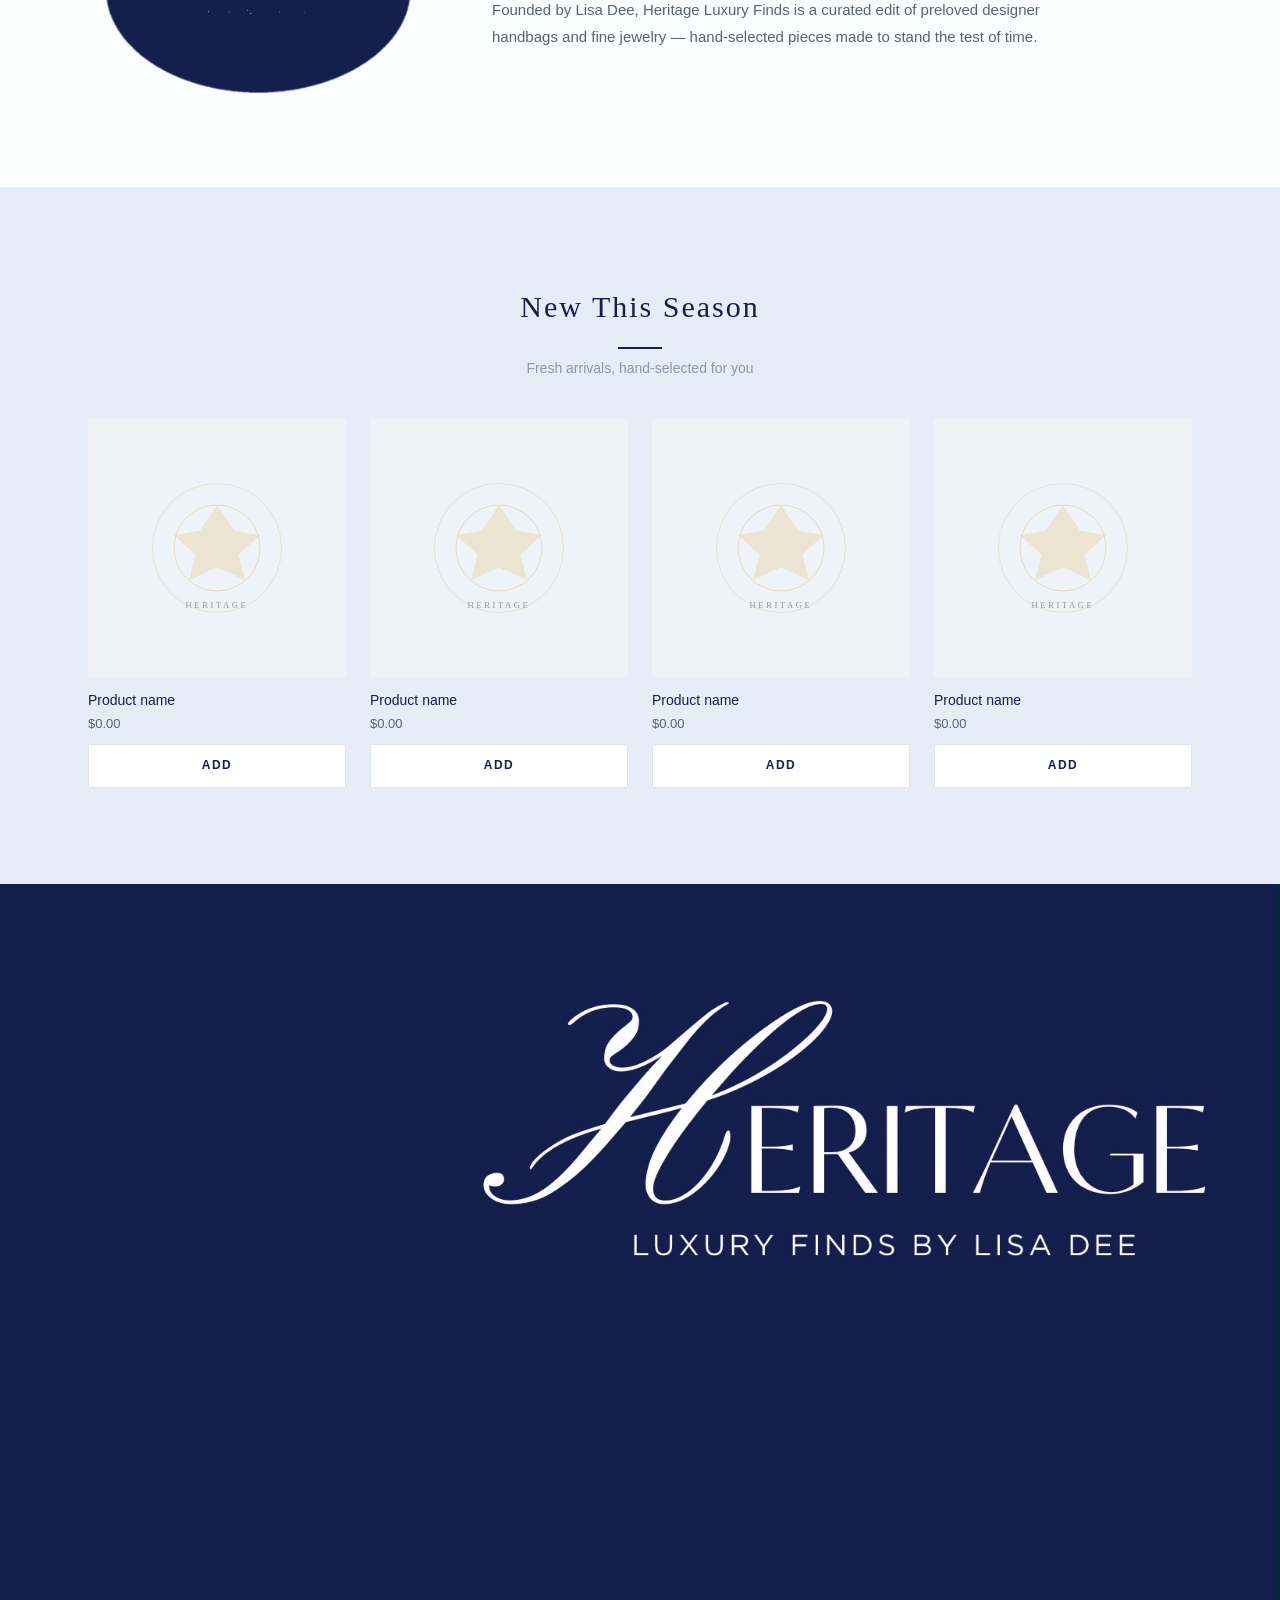
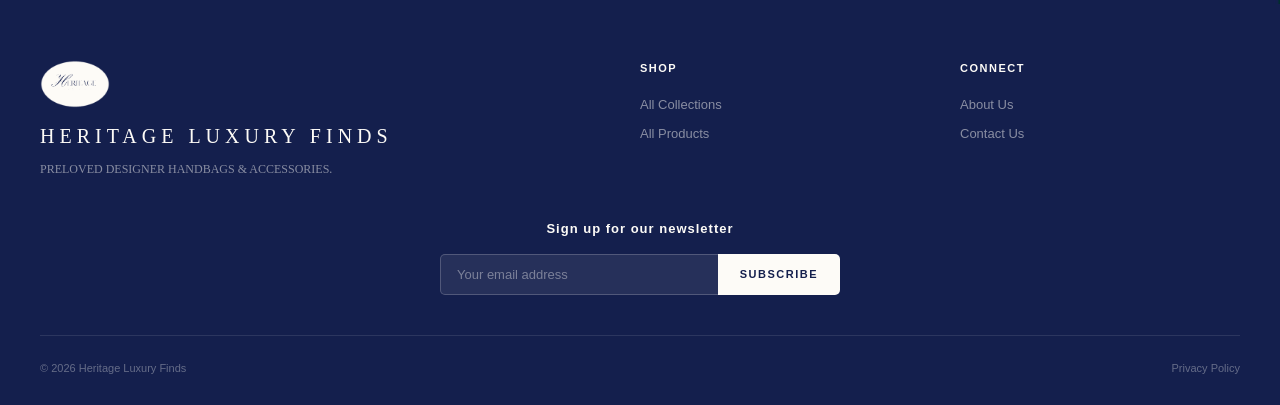
==== commit 1e56b8b2: "Clean wordmark: remove faint diamond ghost from tagline images" ====
--- a/index.html
+++ b/index.html
@@ -11,7 +11,7 @@
 <!-- ====== Navigation ====== -->
 <header class="nav">
   <div class="nav-inner">
-    <a href="index.html" class="nav-wordmark"><img src="images/logo-tagline-cream.png" alt="Luxury Finds by Lisa Dee"></a>
+    <a href="index.html" class="nav-wordmark"><img src="images/logo-tagline-cream.png?v=2" alt="Luxury Finds by Lisa Dee"></a>
     <a href="index.html" class="nav-logo"><img src="images/logo-seal-cream.png" alt="Heritage Luxury Finds"></a>
     <div class="nav-links nav-links-right">
       <a href="index.html">Home</a>
@@ -52,7 +52,7 @@
 
 <!-- ====== Hero Caption ====== -->
 <div class="hero-caption">
-  <img class="hero-logo" src="images/logo-tagline-navy.png" alt="Luxury Finds by Lisa Dee">
+  <img class="hero-logo" src="images/logo-tagline-navy.png?v=2" alt="Luxury Finds by Lisa Dee">
   <div class="hero-links">
     <a href="collection.html?c=clover">Clover Collection</a>
     <a href="collection.html?c=carti">Carti Collection</a>
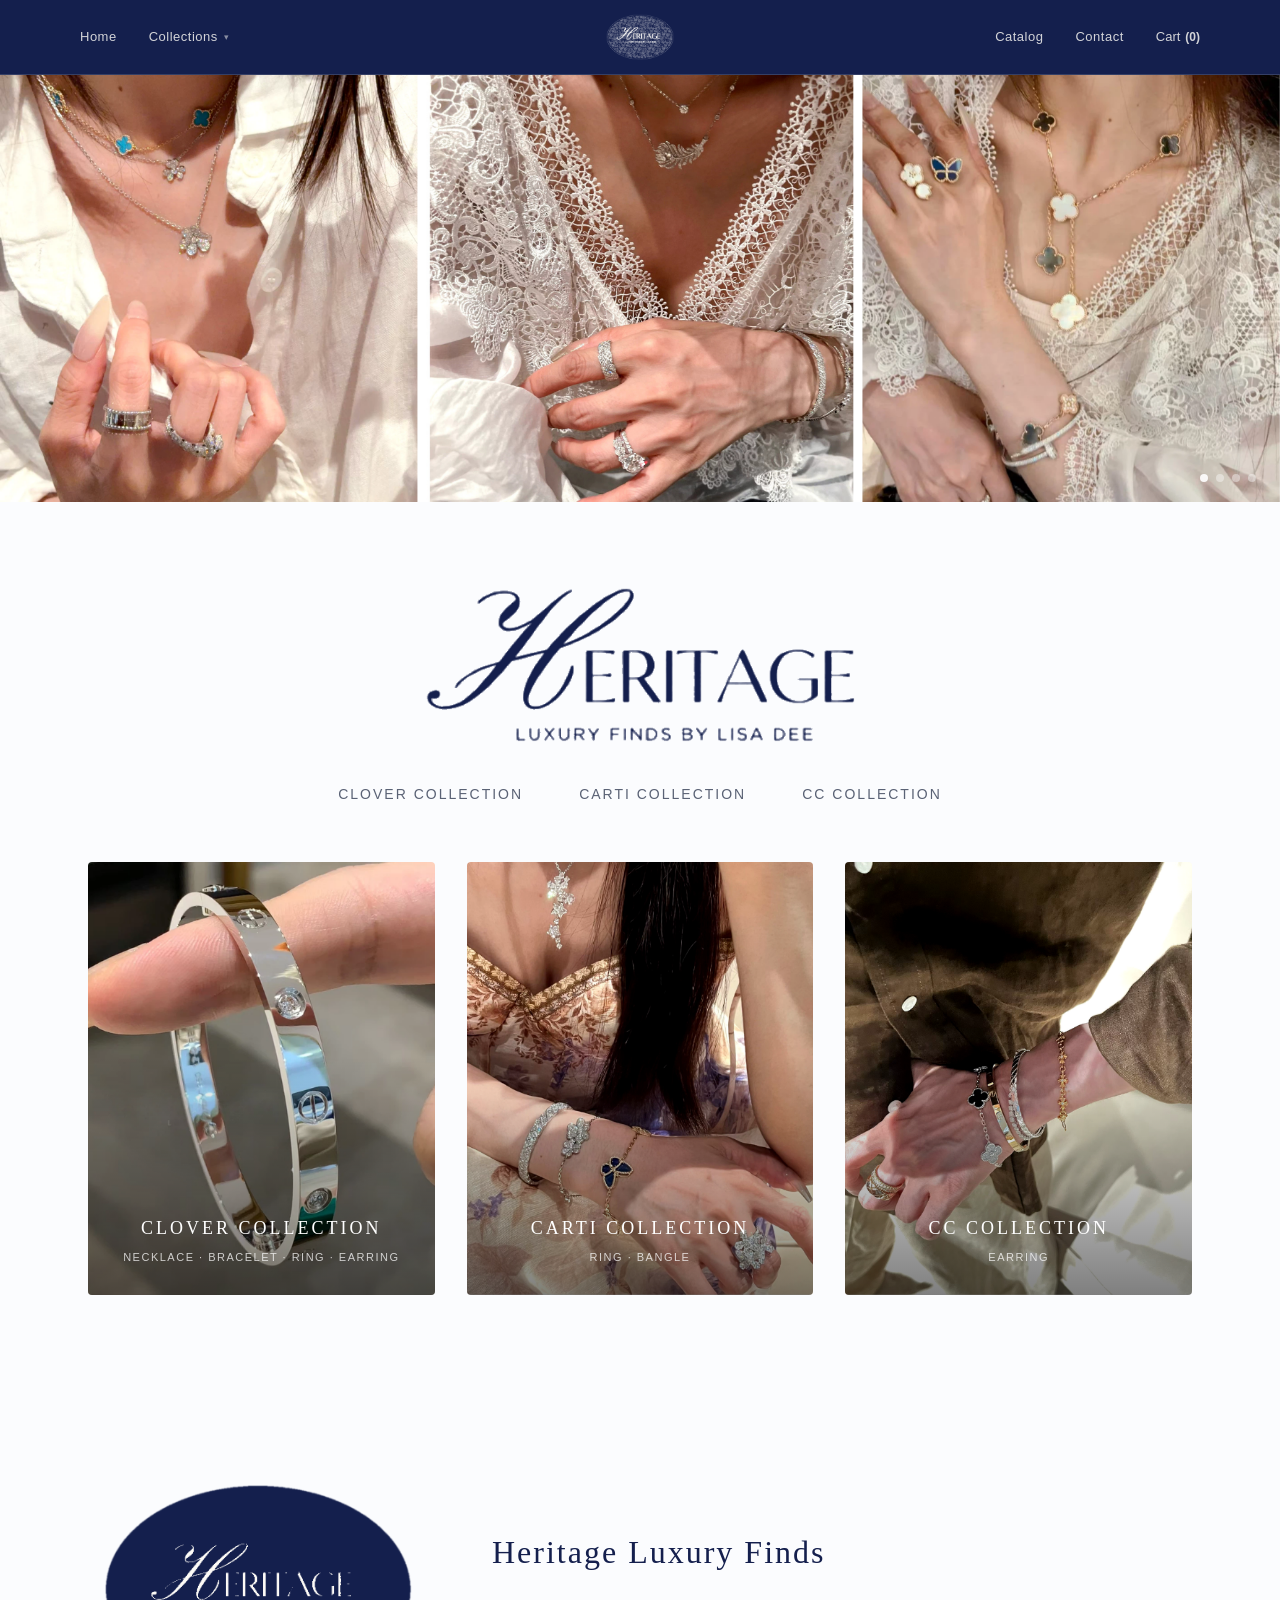
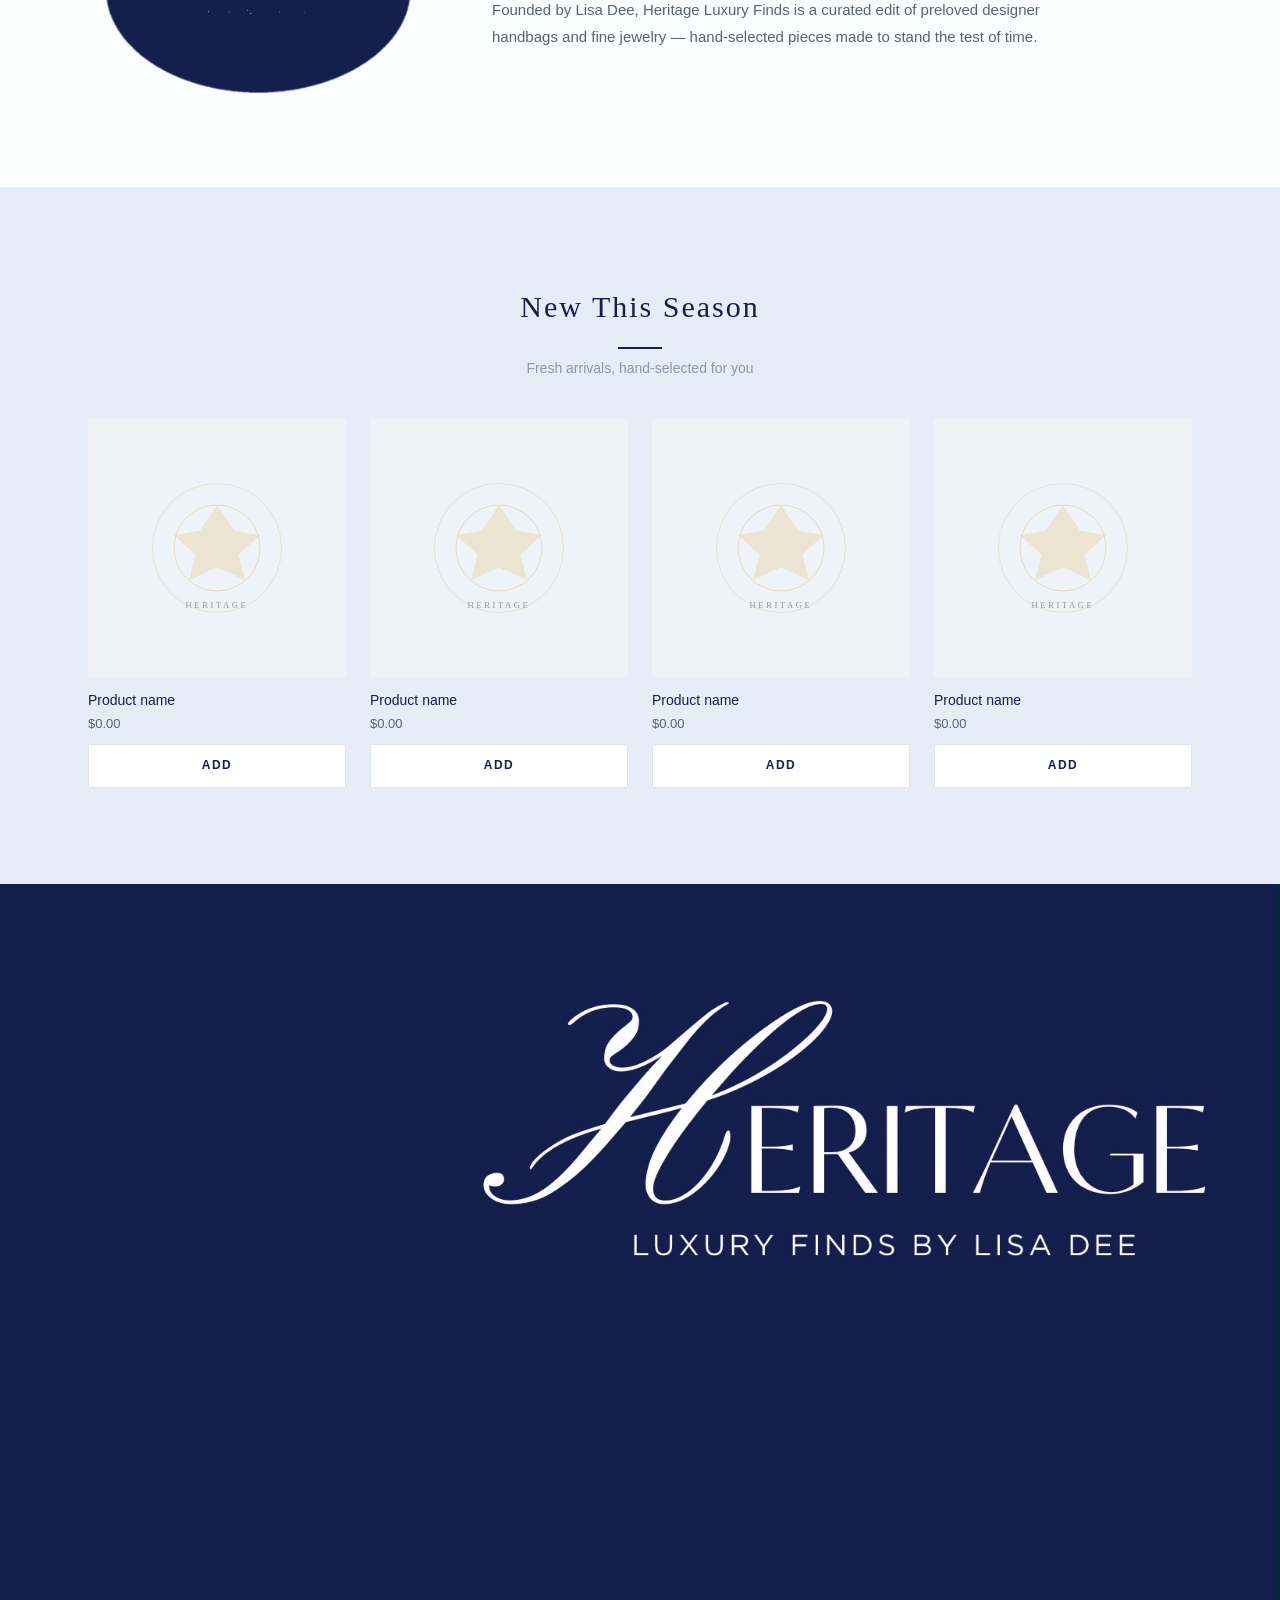
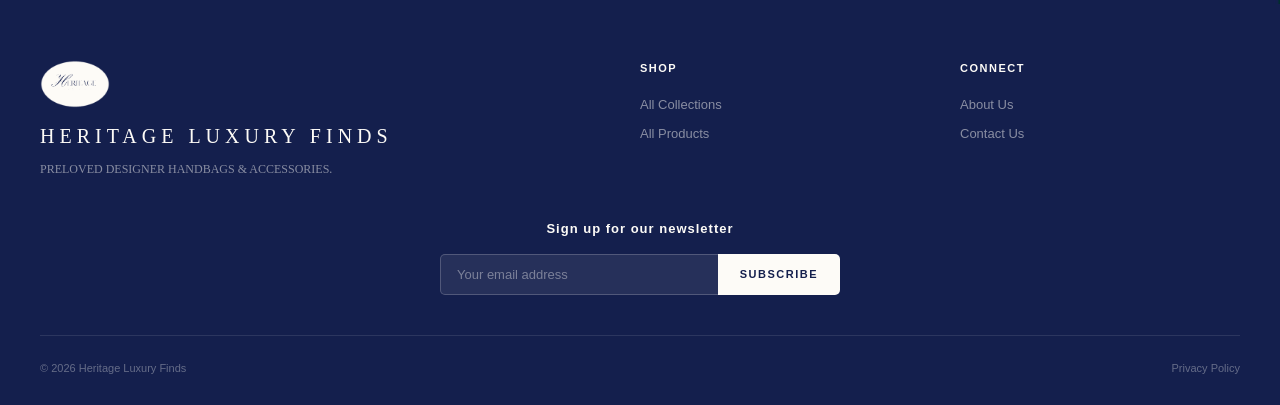
==== commit c625779e: "Nav: keep centered diamond only, drop redundant wordmark" ====
--- a/index.html
+++ b/index.html
@@ -4,16 +4,14 @@
   <meta charset="UTF-8">
   <meta name="viewport" content="width=device-width, initial-scale=1.0">
   <title>Heritage Luxury Finds — Luxury Finds by Lisa Dee</title>
-  <link rel="stylesheet" href="css/style.css?v=15">
+  <link rel="stylesheet" href="css/style.css?v=16">
 </head>
 <body>
 
 <!-- ====== Navigation ====== -->
 <header class="nav">
   <div class="nav-inner">
-    <a href="index.html" class="nav-wordmark"><img src="images/logo-tagline-cream.png?v=2" alt="Luxury Finds by Lisa Dee"></a>
-    <a href="index.html" class="nav-logo"><img src="images/logo-seal-cream.png" alt="Heritage Luxury Finds"></a>
-    <div class="nav-links nav-links-right">
+    <div class="nav-links nav-links-left">
       <a href="index.html">Home</a>
       <div class="nav-dropdown">
         <button class="nav-dropdown-toggle" type="button">Collections</button>
@@ -24,6 +22,9 @@
           <a href="collection.html?c=cc">CC Collection</a>
         </div>
       </div>
+    </div>
+    <a href="index.html" class="nav-logo"><img src="images/logo-seal-cream.png" alt="Heritage Luxury Finds"></a>
+    <div class="nav-links nav-links-right">
       <a href="index.html#catalog">Catalog</a>
       <a href="index.html#contact">Contact</a>
       <button class="nav-cart" aria-label="Cart" onclick="alert('Checkout coming soon ✨')">
--- a/css/style.css
+++ b/css/style.css
@@ -54,18 +54,7 @@
 }
 @media (max-width: 767px) {
   .nav-inner { padding: 12px 16px; gap: 12px; }
-  .nav-wordmark img { height: 28px; }
   .nav-logo img { height: 36px; }
-}
-.nav-wordmark {
-  display: block;
-  line-height: 0;
-  justify-self: start;
-}
-.nav-wordmark img {
-  height: 40px;
-  width: auto;
-  display: block;
 }
 .nav-logo {
   display: block;
@@ -79,6 +68,7 @@
 .nav-links {
   display: flex; align-items: center; gap: 32px;
 }
+.nav-links-left { justify-self: start; }
 .nav-links-right { justify-self: end; }
 .nav-links a {
   font-size: 13px; font-weight: 400;
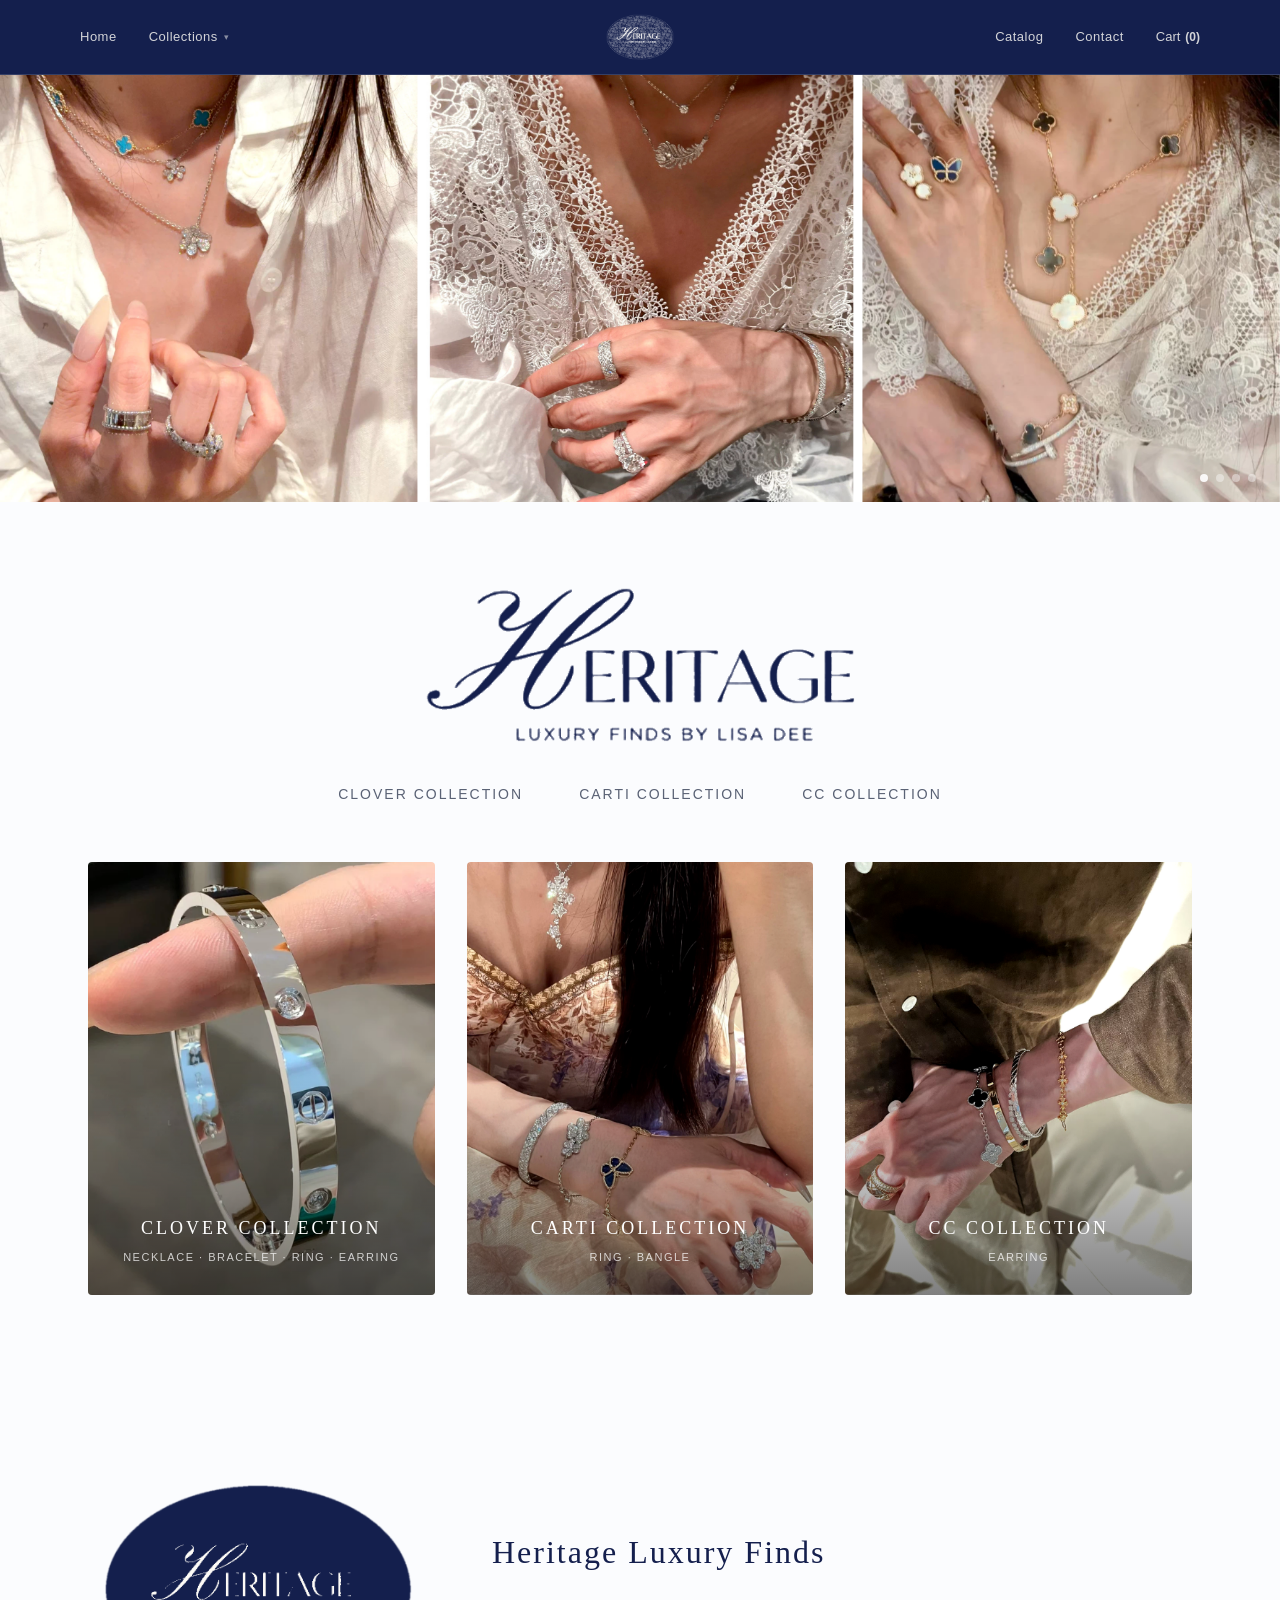
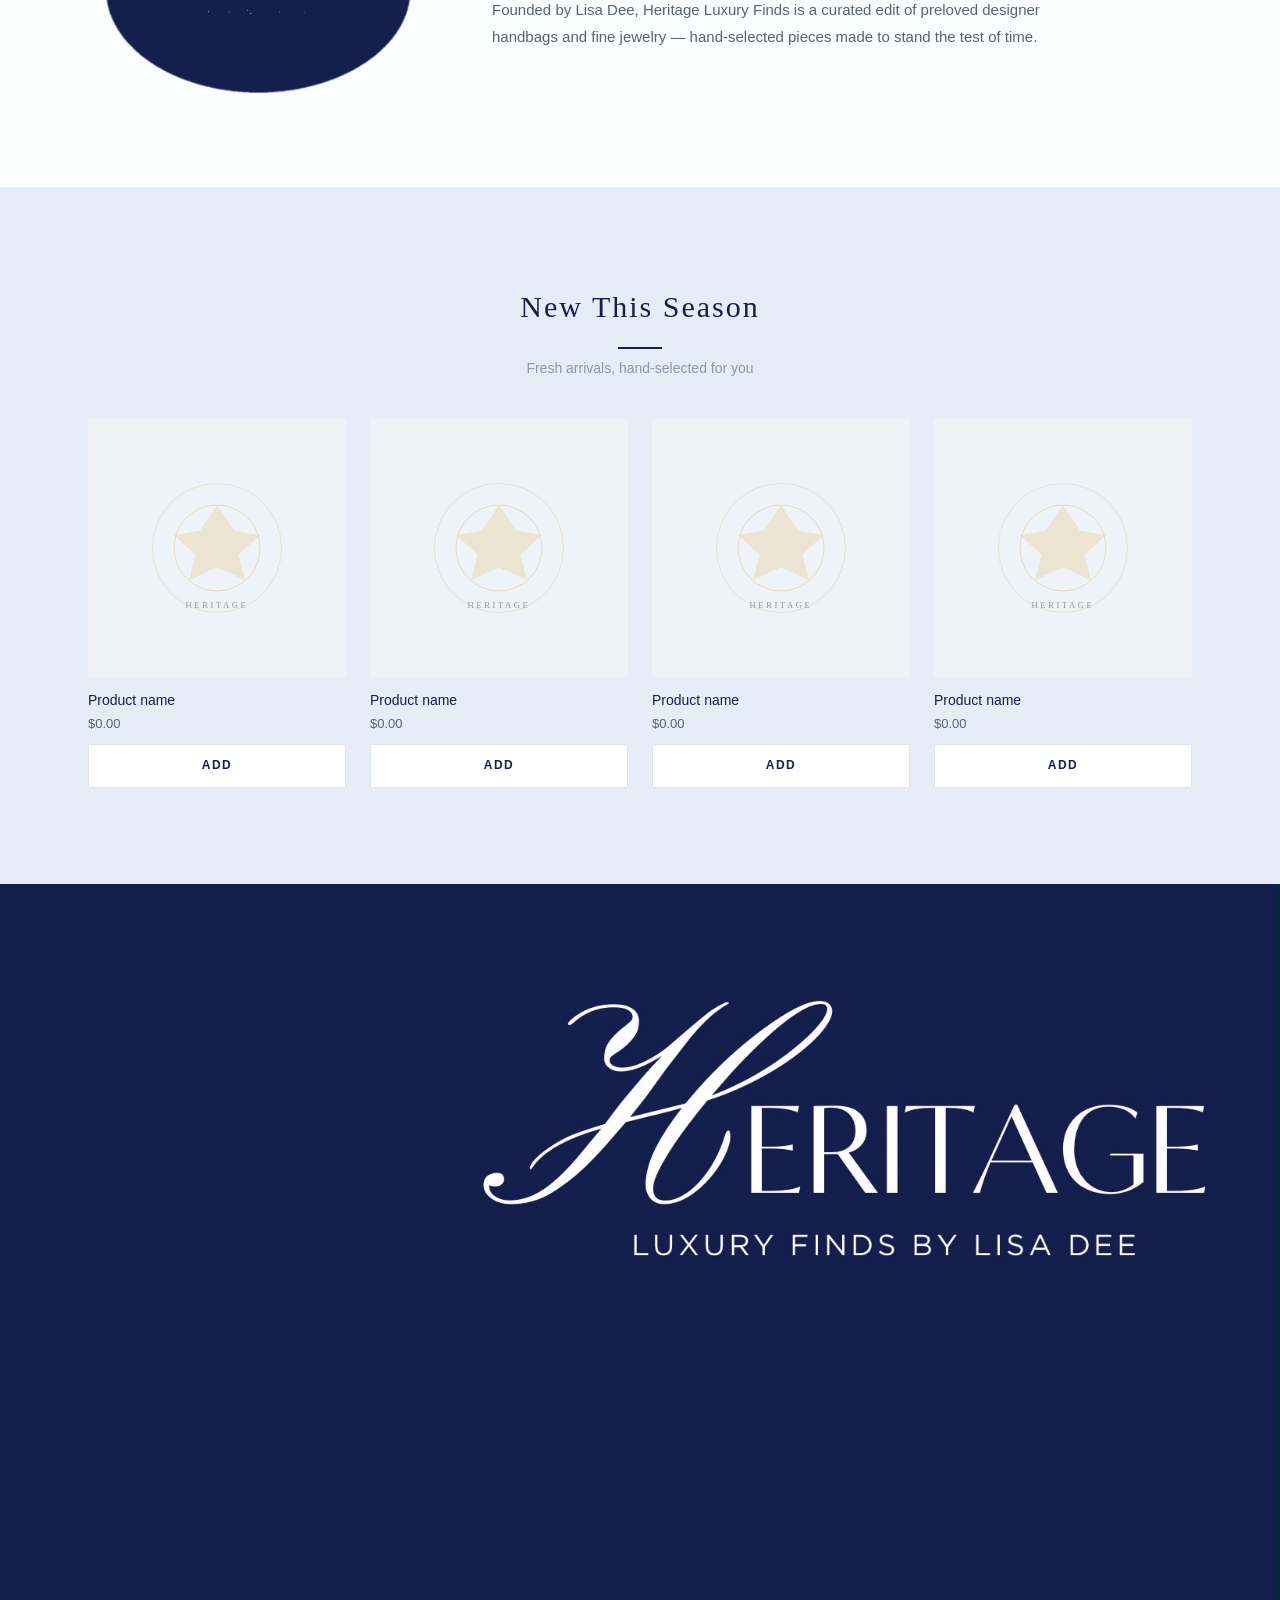
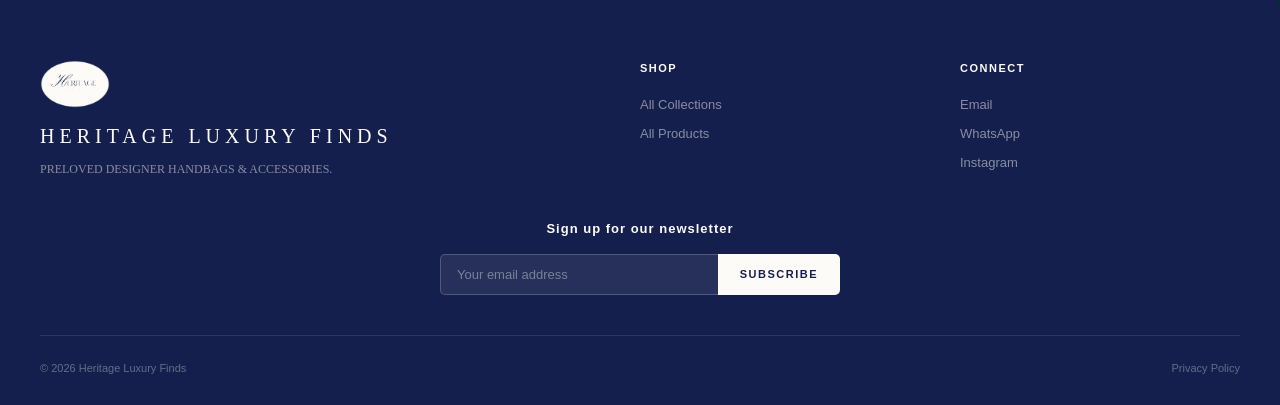
==== commit 4b73b519: "Add real contact, shipping and returns info from Lisa's brief" ====
--- a/index.html
+++ b/index.html
@@ -4,13 +4,16 @@
   <meta charset="UTF-8">
   <meta name="viewport" content="width=device-width, initial-scale=1.0">
   <title>Heritage Luxury Finds — Luxury Finds by Lisa Dee</title>
-  <link rel="stylesheet" href="css/style.css?v=16">
+  <link rel="stylesheet" href="css/style.css?v=17">
 </head>
 <body>
 
 <!-- ====== Navigation ====== -->
 <header class="nav">
   <div class="nav-inner">
+    <button class="nav-burger" type="button" aria-label="Menu" aria-expanded="false" onclick="toggleMenu()">
+      <span></span><span></span><span></span>
+    </button>
     <div class="nav-links nav-links-left">
       <a href="index.html">Home</a>
       <div class="nav-dropdown">
@@ -32,6 +35,18 @@
         <span class="nav-cart-num">(0)</span>
       </button>
     </div>
+    <button class="nav-cart-mobile" type="button" aria-label="Cart" onclick="alert('Checkout coming soon ✨')">
+      Cart <span class="nav-cart-num">(0)</span>
+    </button>
+  </div>
+  <div class="nav-mobile-menu" id="mobileMenu">
+    <a href="index.html">Home</a>
+    <a href="index.html#collections">All Collections</a>
+    <a href="collection.html?c=clover">Clover Collection</a>
+    <a href="collection.html?c=carti">Carti Collection</a>
+    <a href="collection.html?c=cc">CC Collection</a>
+    <a href="index.html#catalog">Catalog</a>
+    <a href="index.html#contact">Contact</a>
   </div>
 </header>
 
@@ -151,8 +166,9 @@
     </div>
     <div class="fcol">
       <h4>Connect</h4>
-      <a href="#">About Us</a>
-      <a href="#">Contact Us</a>
+      <a href="mailto:kitchcrew213@gmail.com">Email</a>
+      <a href="https://wa.me/15627542260" target="_blank" rel="noopener">WhatsApp</a>
+      <a href="https://instagram.com/heritage_luxury_finds" target="_blank" rel="noopener">Instagram</a>
     </div>
   </div>
   <div class="footer-news">
@@ -194,5 +210,19 @@
   });
 })();
 </script>
+<script>
+function toggleMenu() {
+  var menu = document.getElementById('mobileMenu');
+  var btn = document.querySelector('.nav-burger');
+  var open = menu.classList.toggle('open');
+  btn.setAttribute('aria-expanded', open ? 'true' : 'false');
+}
+document.querySelectorAll('#mobileMenu a').forEach(function(link) {
+  link.addEventListener('click', function() {
+    document.getElementById('mobileMenu').classList.remove('open');
+    document.querySelector('.nav-burger').setAttribute('aria-expanded', 'false');
+  });
+});
+</script>
 </body>
 </html>
--- a/css/style.css
+++ b/css/style.css
@@ -55,6 +55,9 @@
 @media (max-width: 767px) {
   .nav-inner { padding: 12px 16px; gap: 12px; }
   .nav-logo img { height: 36px; }
+  .nav-burger { display: block; }
+  .nav-cart-mobile { display: flex; }
+  .nav-links-left, .nav-links-right { display: none; }
 }
 .nav-logo {
   display: block;
@@ -70,6 +73,51 @@
 }
 .nav-links-left { justify-self: start; }
 .nav-links-right { justify-self: end; }
+
+/* Hamburger (mobile) */
+.nav-burger {
+  display: none;
+  justify-self: start;
+  background: none; border: none;
+  padding: 6px;
+  cursor: pointer;
+}
+.nav-burger span {
+  display: block;
+  width: 22px; height: 2px;
+  margin: 5px 0;
+  background: var(--cream);
+  border-radius: 2px;
+}
+/* Cart (mobile) */
+.nav-cart-mobile {
+  display: none;
+  justify-self: end;
+  background: none; border: none; padding: 0;
+  font-size: 14px; color: rgba(253,251,247,.85);
+  align-items: center; gap: 5px;
+}
+.nav-cart-mobile:hover { color: var(--cream); }
+
+/* Mobile menu panel */
+.nav-mobile-menu {
+  display: none;
+  flex-direction: column;
+  padding: 6px 20px 18px;
+  background: var(--navy);
+  border-top: 1px solid rgba(253,251,247,.14);
+}
+.nav-mobile-menu.open { display: flex; }
+.nav-mobile-menu a {
+  display: block;
+  padding: 14px 2px;
+  font-size: 15px;
+  color: rgba(253,251,247,.9);
+  letter-spacing: .5px;
+  border-bottom: 1px solid rgba(253,251,247,.1);
+}
+.nav-mobile-menu a:last-child { border-bottom: none; }
+.nav-mobile-menu a:hover { color: var(--cream); }
 .nav-links a {
   font-size: 13px; font-weight: 400;
   color: rgba(253,251,247,.82);
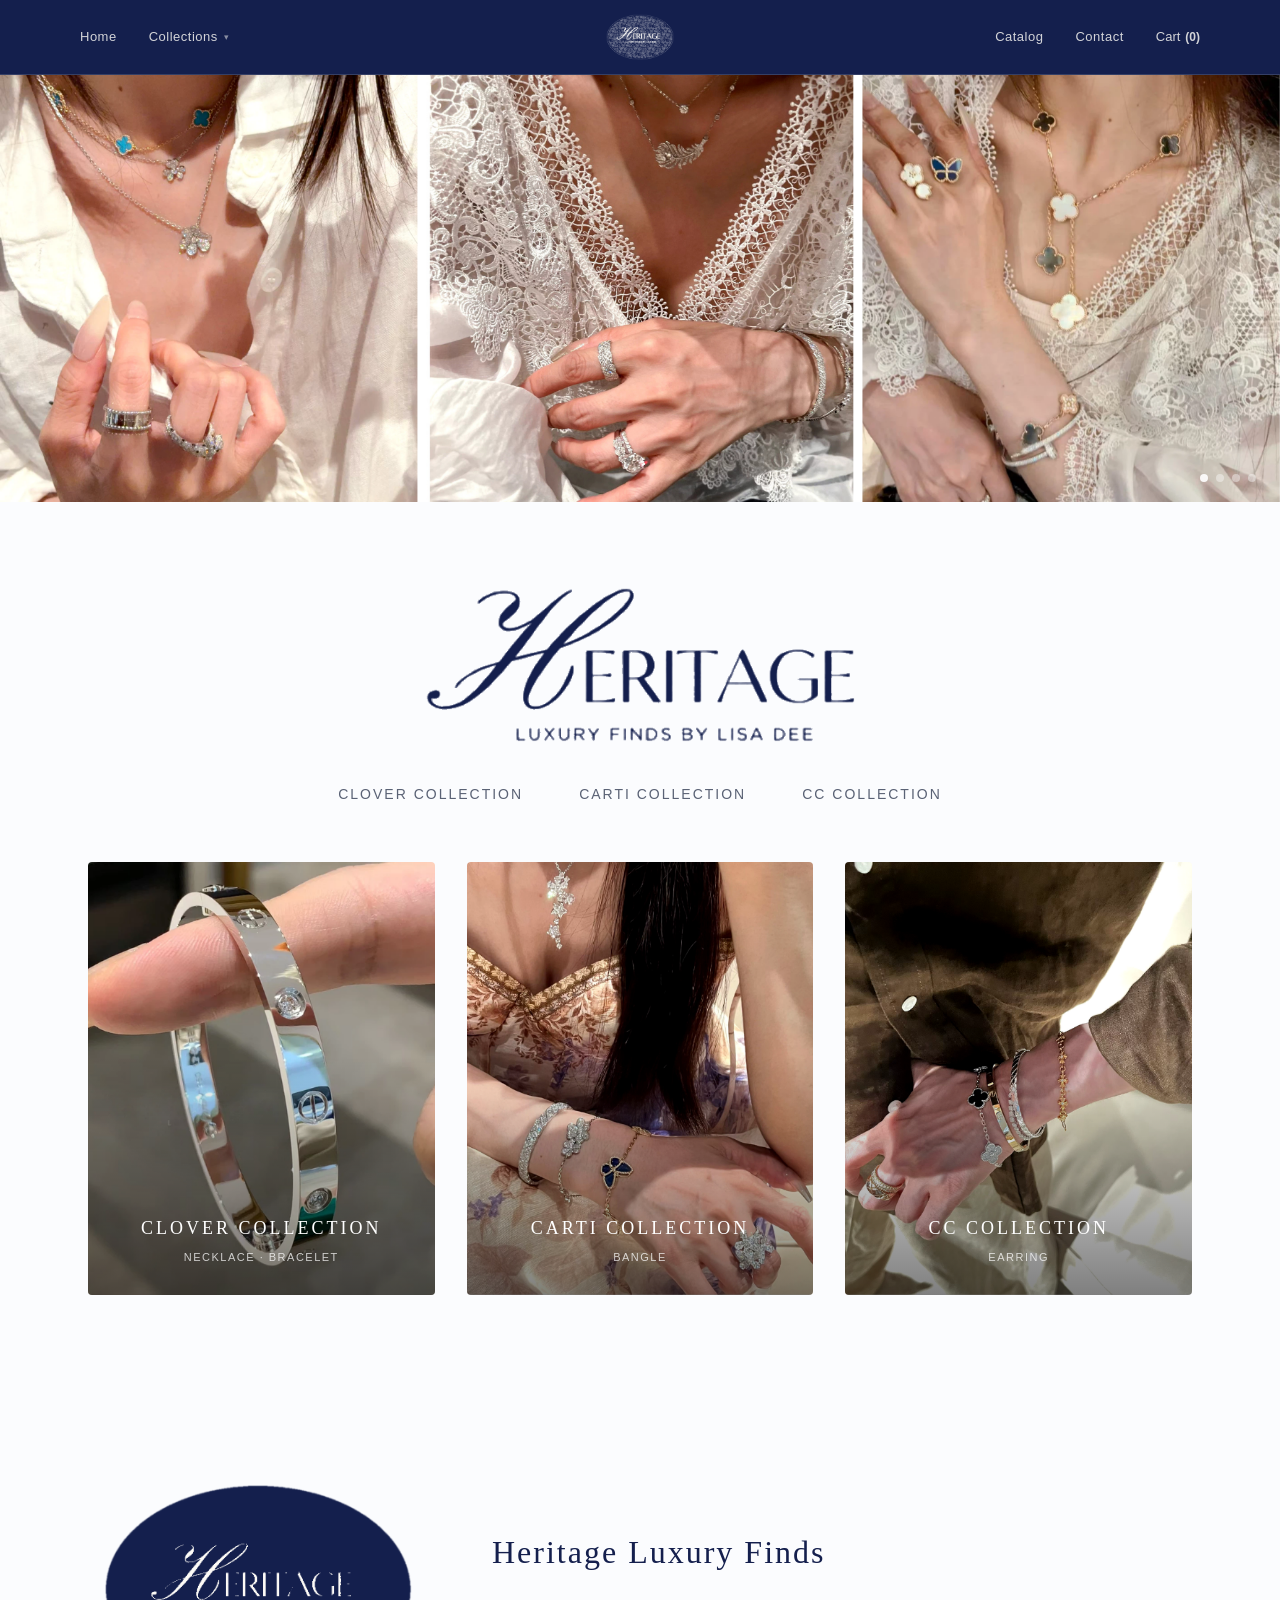
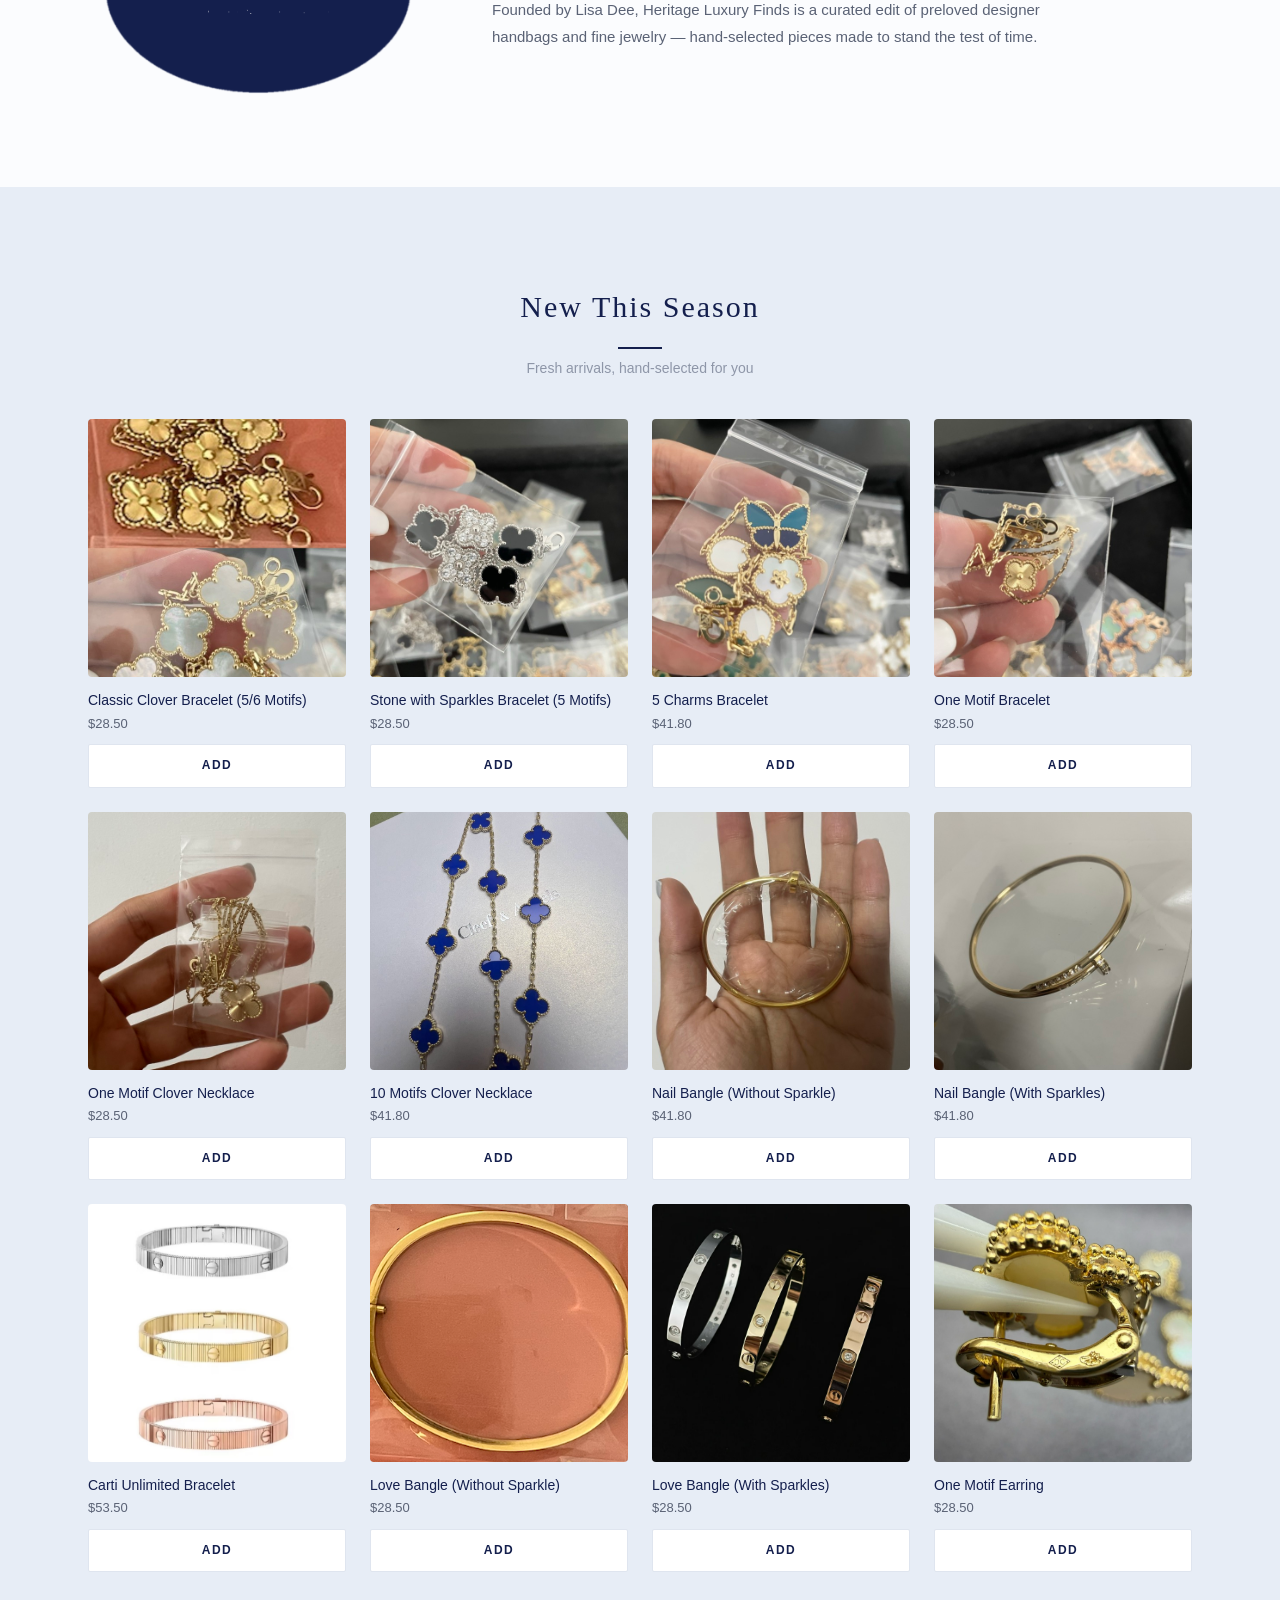
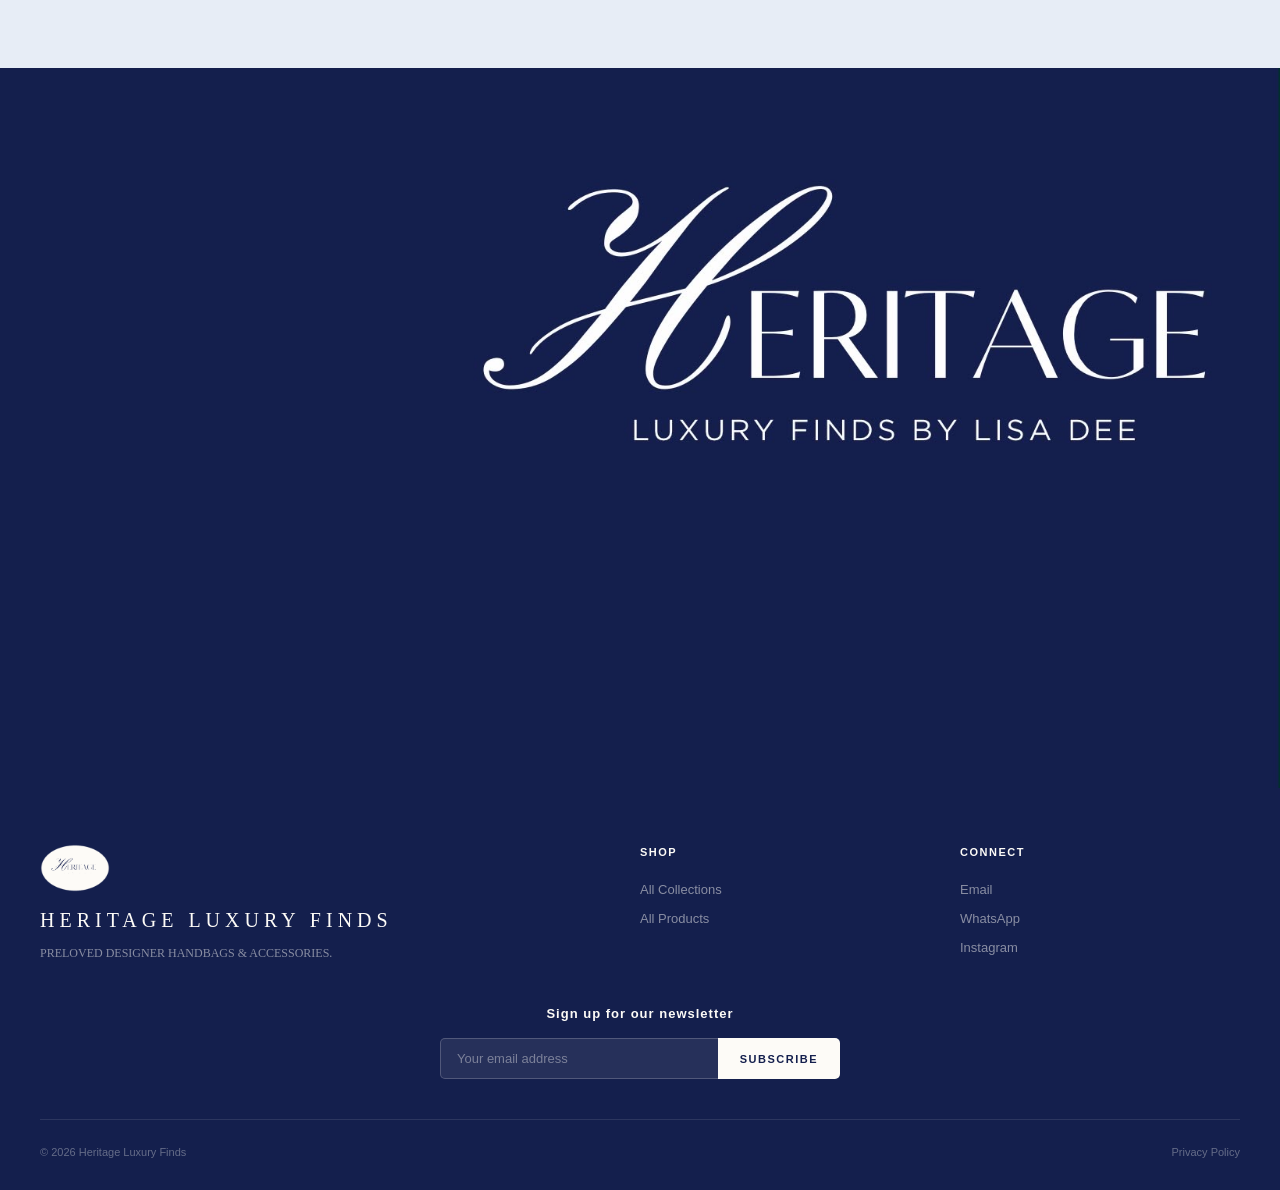
==== commit a1d27043: "Populate real catalog: 12 products from wholesale data + images + variant picker" ====
--- a/index.html
+++ b/index.html
@@ -4,7 +4,7 @@
   <meta charset="UTF-8">
   <meta name="viewport" content="width=device-width, initial-scale=1.0">
   <title>Heritage Luxury Finds — Luxury Finds by Lisa Dee</title>
-  <link rel="stylesheet" href="css/style.css?v=17">
+  <link rel="stylesheet" href="css/style.css?v=18">
 </head>
 <body>
 
@@ -83,14 +83,14 @@
       <img src="images/hero-2.png" alt="Clover Collection">
       <div class="col-label">
         <span class="col-name">Clover Collection</span>
-        <span class="col-count">Necklace · Bracelet · Ring · Earring</span>
+        <span class="col-count">Necklace · Bracelet</span>
       </div>
     </a>
     <a href="collection.html?c=carti" class="collection-tile">
       <img src="images/hero-3.png" alt="Carti Collection">
       <div class="col-label">
         <span class="col-name">Carti Collection</span>
-        <span class="col-count">Ring · Bangle</span>
+        <span class="col-count">Bangle</span>
       </div>
     </a>
     <a href="collection.html?c=cc" class="collection-tile">
@@ -118,33 +118,23 @@
 <section class="section" id="catalog">
   <h2 class="section-title">New This Season</h2>
   <p class="section-sub">Fresh arrivals, hand-selected for you</p>
-  <div class="product-grid">
-    <a href="product.html" class="product-card">
-      <div class="card-img"><img src="images/placeholder.svg" alt="Product"></div>
-      <p class="card-name">Product name</p>
-      <p class="card-price">$0.00</p>
-      <span class="card-btn">Add</span>
-    </a>
-    <a href="product.html" class="product-card">
-      <div class="card-img"><img src="images/placeholder.svg" alt="Product"></div>
-      <p class="card-name">Product name</p>
-      <p class="card-price">$0.00</p>
-      <span class="card-btn">Add</span>
-    </a>
-    <a href="product.html" class="product-card">
-      <div class="card-img"><img src="images/placeholder.svg" alt="Product"></div>
-      <p class="card-name">Product name</p>
-      <p class="card-price">$0.00</p>
-      <span class="card-btn">Add</span>
-    </a>
-    <a href="product.html" class="product-card">
-      <div class="card-img"><img src="images/placeholder.svg" alt="Product"></div>
-      <p class="card-name">Product name</p>
-      <p class="card-price">$0.00</p>
-      <span class="card-btn">Add</span>
-    </a>
-  </div>
-</section>
+  <div class="product-grid" id="homeGrid"></div>
+</section>
+
+<script src="js/products.js?v=1"></script>
+<script>
+(function() {
+  const grid = document.getElementById('homeGrid');
+  grid.innerHTML = window.PRODUCTS.map(function(p) {
+    return '<a href="product.html?id=' + p.id + '" class="product-card">' +
+      '<div class="card-img"><img src="' + p.image + '" alt="' + p.name + '" loading="lazy"></div>' +
+      '<p class="card-name">' + p.name + '</p>' +
+      '<p class="card-price">$' + p.price.toFixed(2) + '</p>' +
+      '<span class="card-btn">Add</span>' +
+    '</a>';
+  }).join('');
+})();
+</script>
 
 <!-- ====== Promo / Brand Banner ====== -->
 <section class="promo">
--- a/css/style.css
+++ b/css/style.css
@@ -684,6 +684,28 @@
 }
 .pdp-add:hover { background: #1E2B66; }
 
+/* Variant selector */
+.variant-group { margin-top: 18px; }
+.variant-label {
+  display: block;
+  font-size: 12px; font-weight: 700;
+  letter-spacing: 1.5px; text-transform: uppercase;
+  color: var(--gray-600);
+  margin-bottom: 9px;
+}
+.variant-opts { display: flex; flex-wrap: wrap; gap: 8px; }
+.variant-pill {
+  padding: 9px 16px;
+  border: 1px solid var(--gray-200);
+  border-radius: 999px;
+  background: var(--white);
+  color: var(--navy);
+  font-size: 13px;
+  transition: all .15s;
+}
+.variant-pill:hover { border-color: var(--navy); }
+.variant-pill.active { background: var(--navy); border-color: var(--navy); color: var(--cream); }
+
 .pdp-desc {
   margin-top: 24px;
   font-size: 15px;
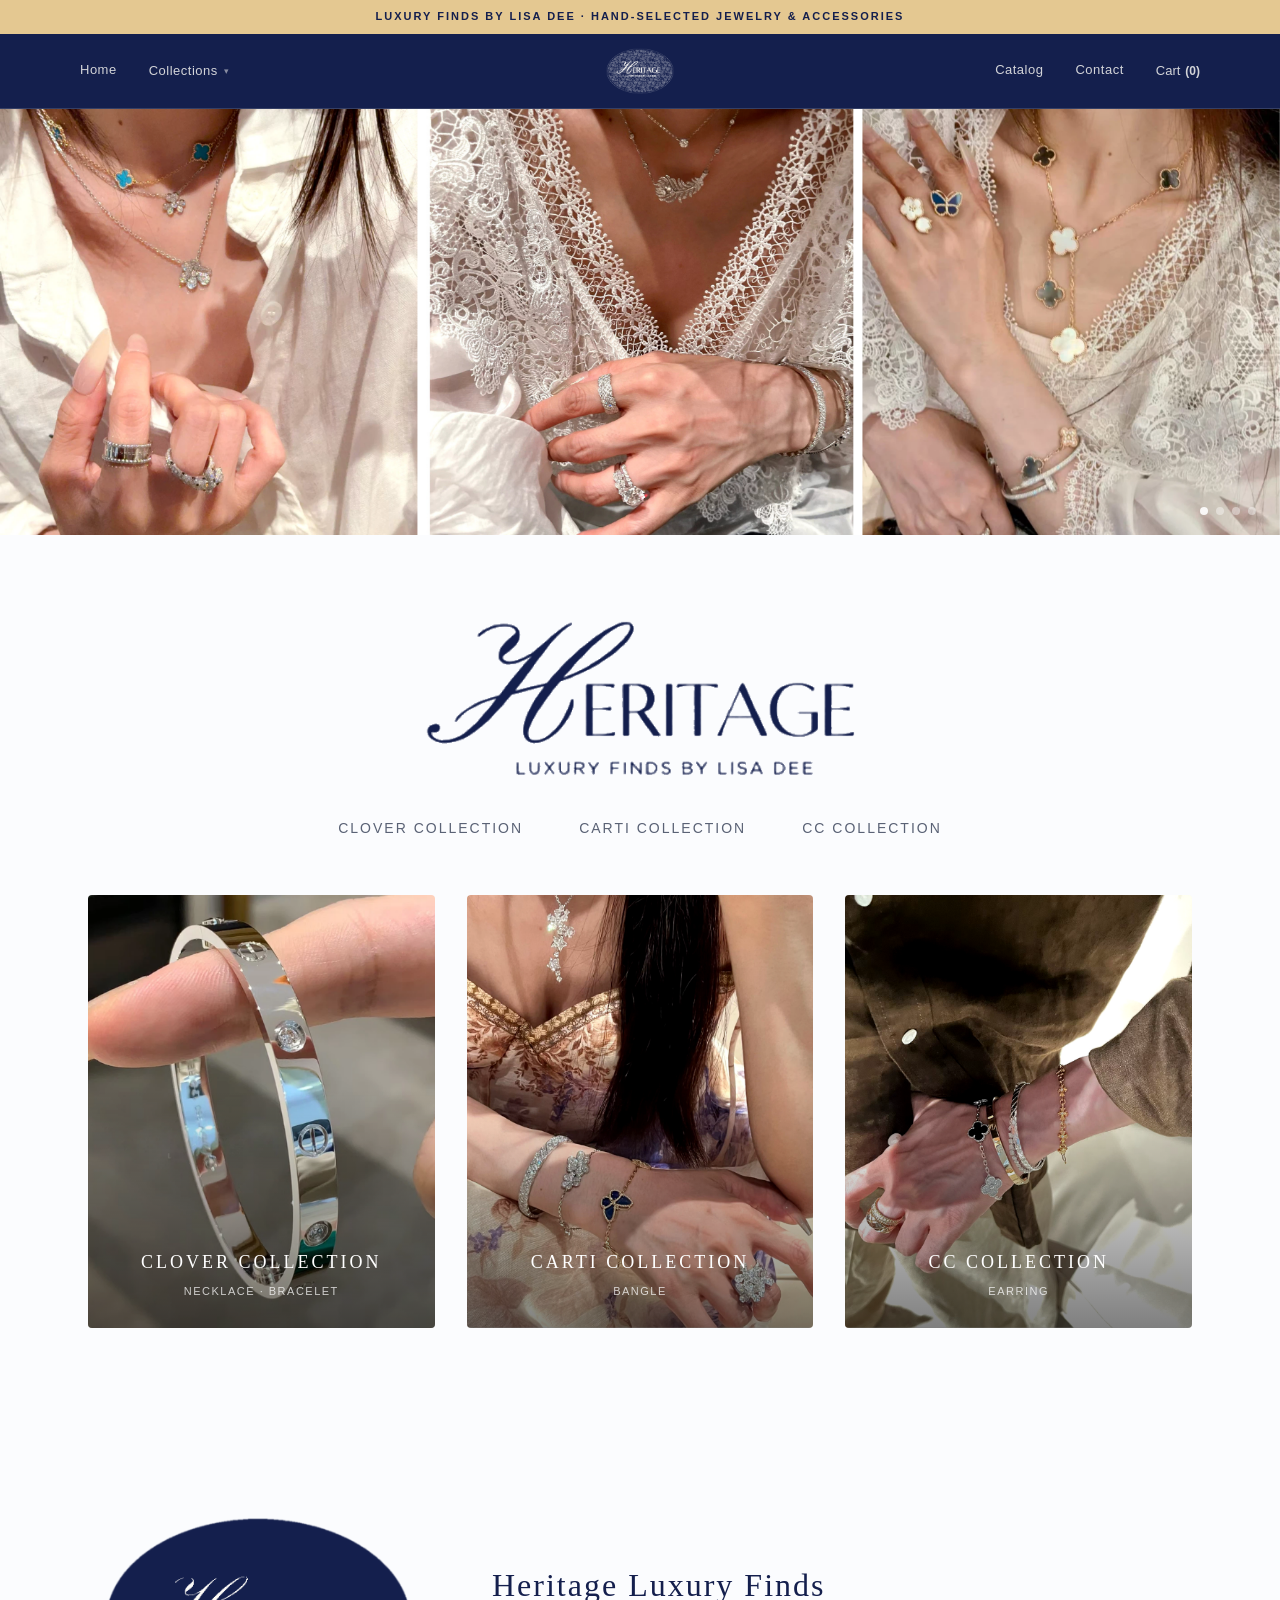
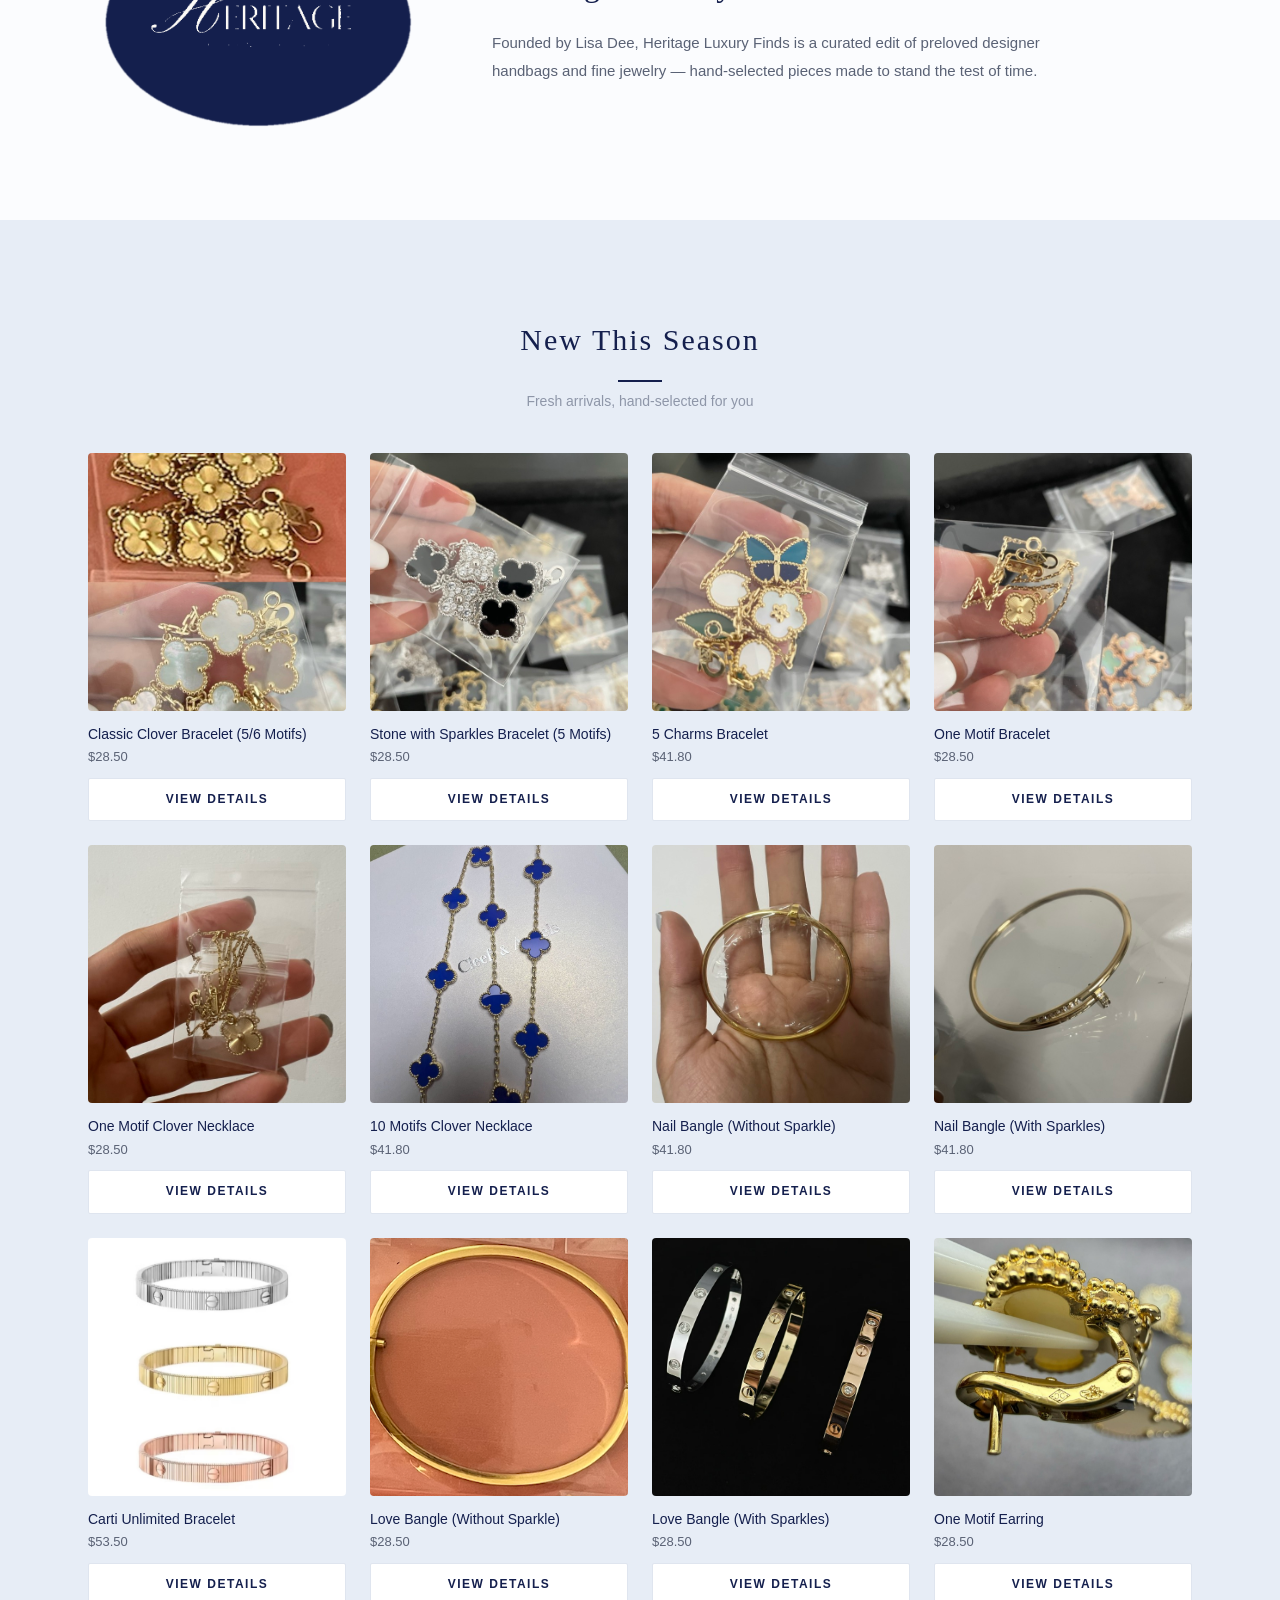
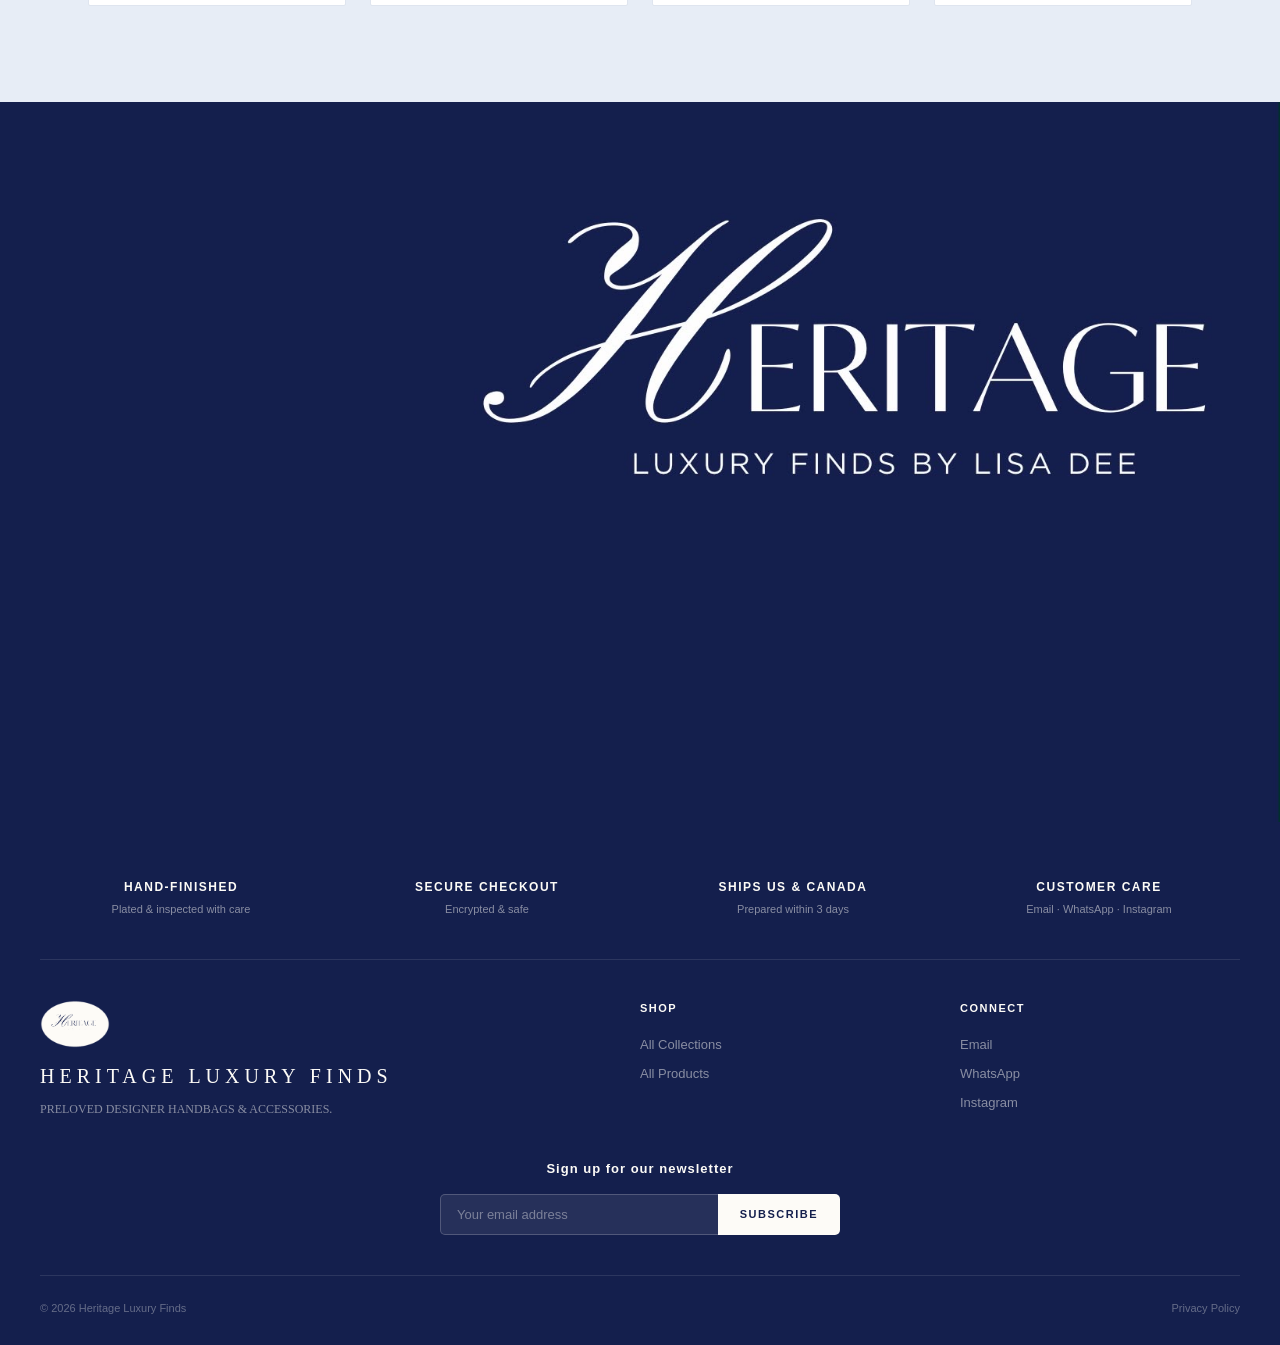
==== commit 788d0718: "Adopt storefront layout: breadcrumb, sort, service badges, per-product copy" ====
--- a/index.html
+++ b/index.html
@@ -4,9 +4,12 @@
   <meta charset="UTF-8">
   <meta name="viewport" content="width=device-width, initial-scale=1.0">
   <title>Heritage Luxury Finds — Luxury Finds by Lisa Dee</title>
-  <link rel="stylesheet" href="css/style.css?v=18">
+  <link rel="stylesheet" href="css/style.css?v=19">
 </head>
 <body>
+
+<!-- ====== Announcement ====== -->
+<div class="announce">Luxury Finds by Lisa Dee &middot; Hand-selected jewelry &amp; accessories</div>
 
 <!-- ====== Navigation ====== -->
 <header class="nav">
@@ -121,7 +124,7 @@
   <div class="product-grid" id="homeGrid"></div>
 </section>
 
-<script src="js/products.js?v=1"></script>
+<script src="js/products.js?v=2"></script>
 <script>
 (function() {
   const grid = document.getElementById('homeGrid');
@@ -130,7 +133,7 @@
       '<div class="card-img"><img src="' + p.image + '" alt="' + p.name + '" loading="lazy"></div>' +
       '<p class="card-name">' + p.name + '</p>' +
       '<p class="card-price">$' + p.price.toFixed(2) + '</p>' +
-      '<span class="card-btn">Add</span>' +
+      '<span class="card-btn">View Details</span>' +
     '</a>';
   }).join('');
 })();
@@ -143,6 +146,24 @@
 
 <!-- ====== Footer ====== -->
 <footer class="footer" id="contact">
+  <div class="service-badges">
+    <div class="service-badge">
+      <div class="sb-title">Hand-Finished</div>
+      <div class="sb-sub">Plated &amp; inspected with care</div>
+    </div>
+    <div class="service-badge">
+      <div class="sb-title">Secure Checkout</div>
+      <div class="sb-sub">Encrypted &amp; safe</div>
+    </div>
+    <div class="service-badge">
+      <div class="sb-title">Ships US &amp; Canada</div>
+      <div class="sb-sub">Prepared within 3 days</div>
+    </div>
+    <div class="service-badge">
+      <div class="sb-title">Customer Care</div>
+      <div class="sb-sub">Email &middot; WhatsApp &middot; Instagram</div>
+    </div>
+  </div>
   <div class="footer-inner">
     <div class="footer-brand">
       <img src="images/logo-mark-cream.png" alt="Heritage Luxury Finds">
--- a/css/style.css
+++ b/css/style.css
@@ -878,3 +878,145 @@
 }
 
 .collection-grid { padding-top: 40px; }
+
+/* ══════════════════════════════════════════════════════════════
+   Storefront refinements (announcement, breadcrumb, sort,
+   service badges, shop-more)
+   ══════════════════════════════════════════════════════════════ */
+
+/* Announcement bar */
+.announce {
+  background: var(--gold);
+  color: var(--navy);
+  text-align: center;
+  font-size: 11px;
+  font-weight: 600;
+  letter-spacing: 2px;
+  text-transform: uppercase;
+  padding: 8px 16px;
+}
+
+/* Breadcrumb */
+.breadcrumb {
+  max-width: var(--max);
+  margin: 0 auto;
+  padding: 20px 48px 0;
+  display: flex;
+  align-items: center;
+  gap: 8px;
+  font-size: 12px;
+  color: var(--gray-400);
+  letter-spacing: .5px;
+}
+@media (max-width: 767px) {
+  .breadcrumb { padding: 16px 24px 0; }
+}
+.breadcrumb a { color: var(--gray-400); transition: color .15s; }
+.breadcrumb a:hover { color: var(--navy); }
+.breadcrumb span { color: var(--gray-400); }
+
+/* Sort bar */
+.sort-bar {
+  max-width: var(--max);
+  margin: 24px auto 0;
+  padding: 0 48px;
+  display: flex;
+  align-items: center;
+  justify-content: space-between;
+  gap: 16px;
+}
+@media (max-width: 767px) {
+  .sort-bar { padding: 0 24px; }
+}
+.sort-count { font-size: 12px; color: var(--gray-400); }
+.sort-select {
+  padding: 8px 12px;
+  border: 1px solid var(--gray-200);
+  border-radius: 4px;
+  font-size: 13px;
+  color: var(--navy);
+  background: var(--white);
+  font-family: inherit;
+  cursor: pointer;
+  outline: none;
+}
+.sort-select:focus { border-color: var(--navy); }
+
+/* Shop more categories */
+.shop-more {
+  max-width: var(--max);
+  margin: 0 auto;
+  padding: 40px 48px 80px;
+}
+@media (max-width: 767px) {
+  .shop-more { padding: 24px 24px 56px; }
+}
+.shop-more-title {
+  text-align: center;
+  font-size: clamp(18px, 2.5vw, 24px);
+  font-weight: 300;
+  letter-spacing: 2px;
+  font-family: var(--serif);
+  color: var(--navy);
+  margin-bottom: 28px;
+}
+.shop-more-grid {
+  display: grid;
+  grid-template-columns: repeat(3, 1fr);
+  gap: 20px;
+}
+@media (max-width: 767px) {
+  .shop-more-grid { grid-template-columns: 1fr; }
+}
+.shop-more-tile {
+  position: relative;
+  aspect-ratio: 4 / 3;
+  border-radius: 4px;
+  overflow: hidden;
+  display: block;
+}
+.shop-more-tile img {
+  width: 100%; height: 100%;
+  object-fit: cover;
+  transition: transform .5s ease;
+}
+.shop-more-tile:hover img { transform: scale(1.05); }
+.shop-more-label {
+  position: absolute; inset: 0;
+  display: flex; align-items: center; justify-content: center;
+  background: rgba(20,31,77,.42);
+  color: #fff;
+  font-size: 16px;
+  letter-spacing: 3px;
+  text-transform: uppercase;
+  font-family: var(--serif);
+  transition: background .3s;
+}
+.shop-more-tile:hover .shop-more-label { background: rgba(20,31,77,.58); }
+
+/* Service badges (footer) */
+.service-badges {
+  max-width: var(--max);
+  margin: 0 auto 40px;
+  padding: 0 0 40px;
+  display: grid;
+  grid-template-columns: repeat(4, 1fr);
+  gap: 24px;
+  text-align: center;
+  border-bottom: 1px solid rgba(253,251,247,.1);
+}
+@media (max-width: 767px) {
+  .service-badges { grid-template-columns: repeat(2, 1fr); gap: 20px; padding-bottom: 28px; margin-bottom: 28px; }
+}
+.service-badge .sb-title {
+  font-size: 12px;
+  font-weight: 700;
+  letter-spacing: 1.5px;
+  text-transform: uppercase;
+  color: var(--cream);
+}
+.service-badge .sb-sub {
+  font-size: 11px;
+  color: rgba(253,251,247,.5);
+  margin-top: 4px;
+}
